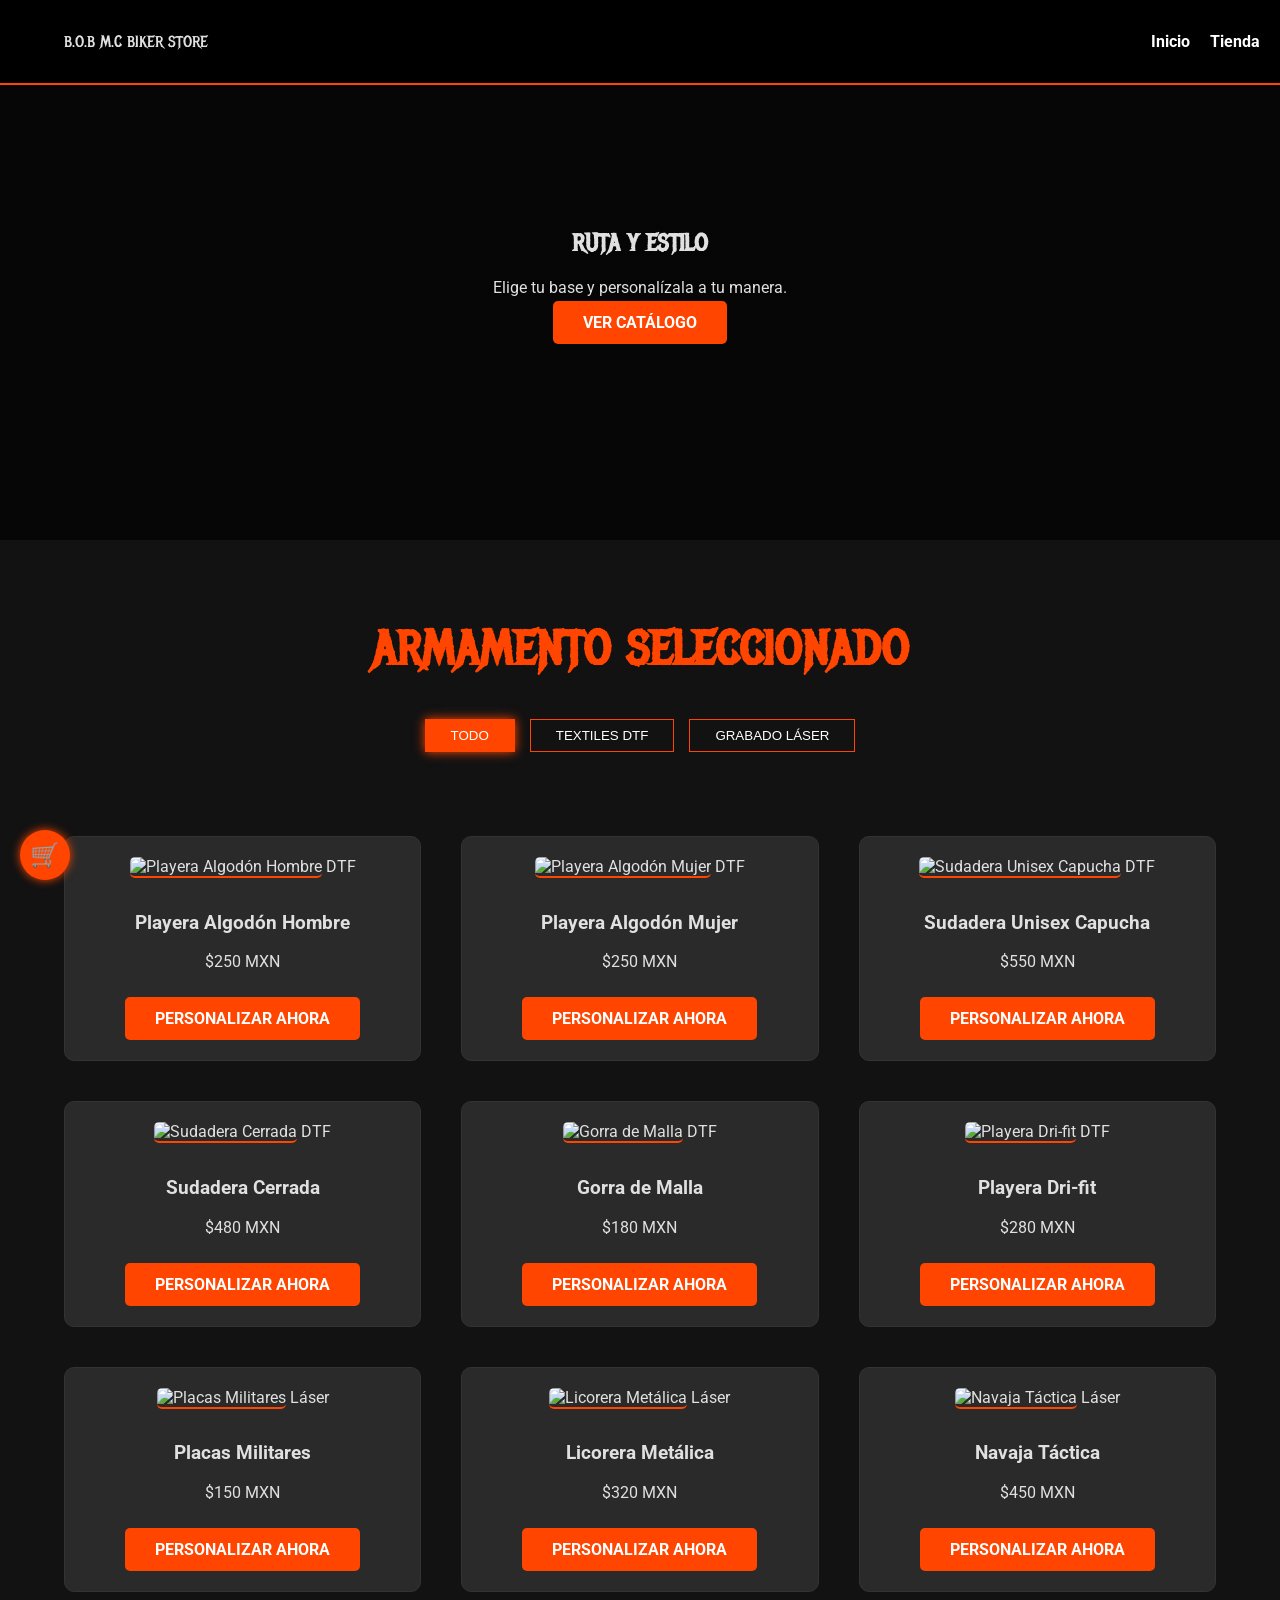
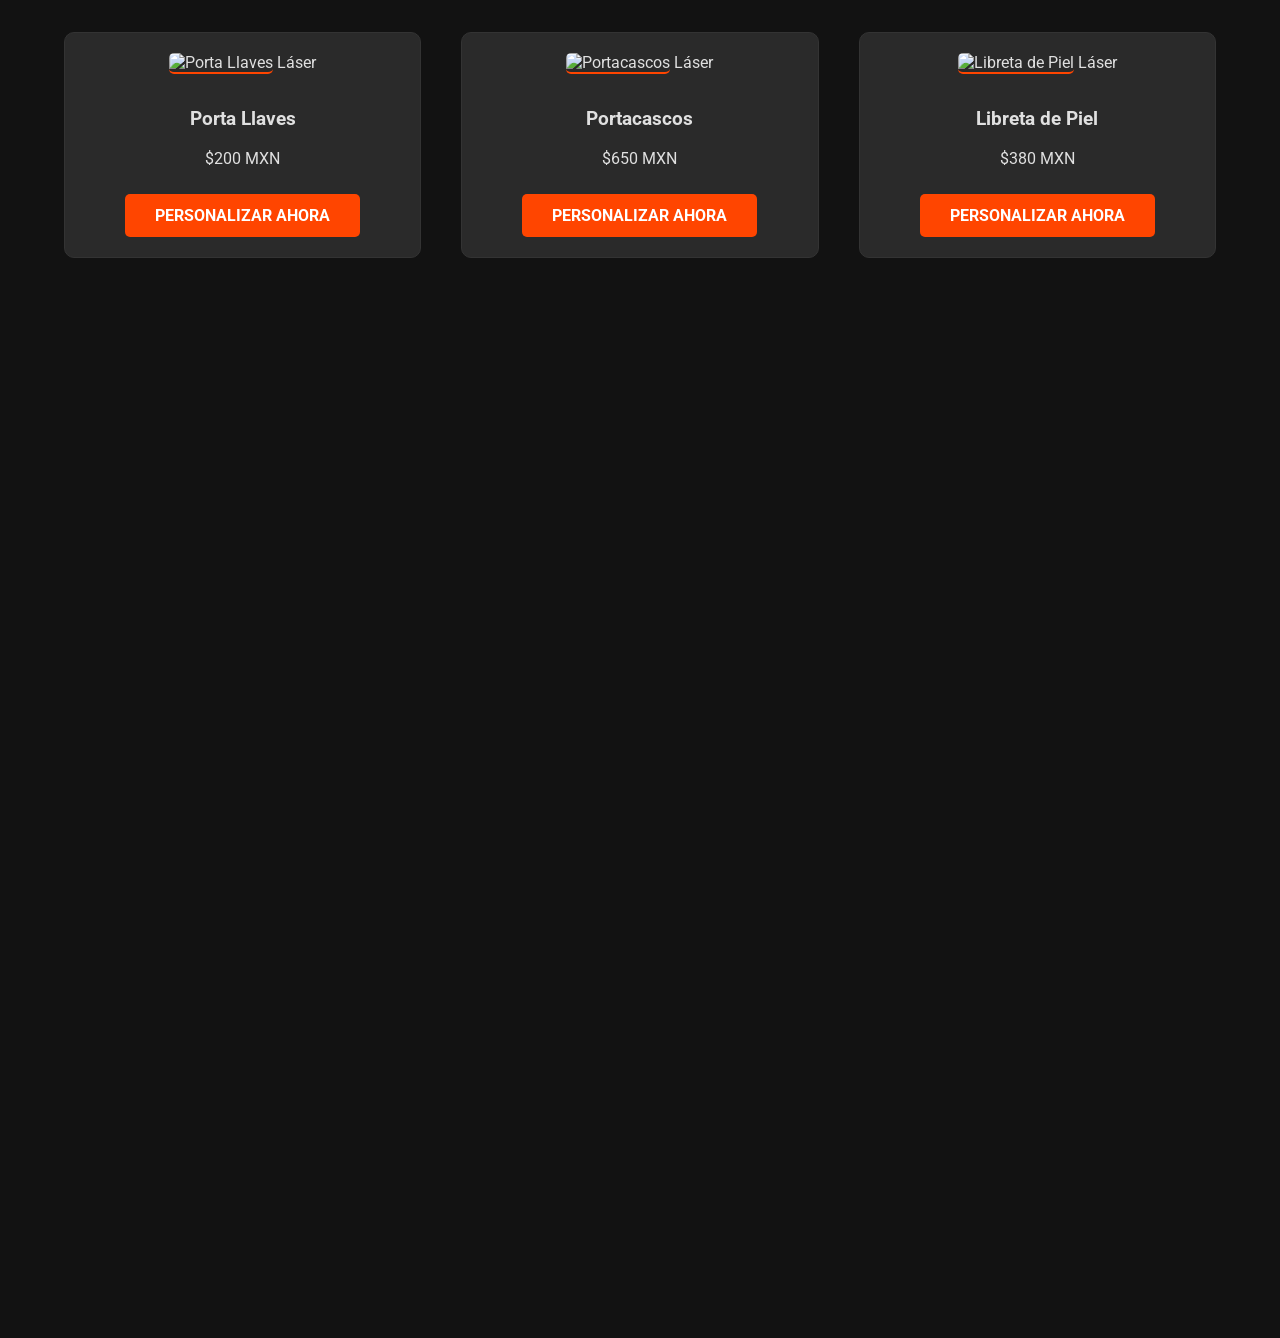
==== index.html @ 485c6c2b "Add files via upload" ====
<!DOCTYPE html>
<html lang="es">
<head>
    <meta charset="UTF-8">
    <meta name="viewport" content="width=device-width, initial-scale=1.0">
    <title>B.O.B M.C Biker Store | Gear & Custom</title>
    <link rel="stylesheet" href="styleindex.css">
    <link href="https://fonts.googleapis.com/css2?family=Metal+Mania&family=Roboto:wght@400;700&display=swap" rel="stylesheet">
</head>
<body>
    <header>
        <nav>
            <div class="logo">B.O.B M.C<span> Biker STORE</span></div>
            <ul>
                <li><a href="#home">Inicio</a></li>
                <li><a href="#shop">Tienda</a></li>
                <li><a href="#contact">Contacto</a></li>
            </ul>
        </nav>
    </header>

    <section id="home" class="hero">
        <div class="hero-content">
            <h1>Ruta y Estilo</h1>
            <p>Elige tu base y personalízala a tu manera.</p>
            <a href="#shop" class="btn">Ver Catálogo</a>
        </div>
    </section>

    <section id="shop" class="products">
        <h2 class="section-title">Armamento Seleccionado</h2>

        <div class="filters">
            <button class="filter-btn active" onclick="filterProducts('all')">Todo</button>
            <button class="filter-btn" onclick="filterProducts('dtf')">Textiles DTF</button>
            <button class="filter-btn" onclick="filterProducts('laser')">Grabado Láser</button>
        </div>

        <div class="product-grid" id="product-container">
            </div>
    </section>

    <div id="cart-floating" class="cart-floating" style="display:none; position: fixed; bottom: 20px; right: 20px; width: 300px; background: var(--gray); border: 2px solid var(--primary); border-radius: 10px; padding: 15px; z-index: 3000; box-shadow: 0 10px 30px rgba(0,0,0,0.5);">
    <h3 style="font-family: 'Metal Mania'; color: var(--primary); margin-top: 0;">🛒 Tu Carrito</h3>
    <div id="cart-items" style="max-height: 200px; overflow-y: auto; font-size: 0.8rem; margin-bottom: 15px; color: white;"></div>
    <div style="border-top: 1px solid #444; padding-top: 10px; font-weight: bold; color: white;">
        Total: $<span id="cart-total">0</span> MXN
    </div>
    <button class="btn" onclick="checkoutWhatsApp()" style="width: 100%; margin-top: 10px; font-size: 0.8rem; cursor: pointer;">Enviar Pedido Completo</button>
    <button onclick="toggleCart()" style="background: none; border: none; color: white; cursor: pointer; display: block; width: 100%; margin-top: 5px; font-size: 0.7rem;">Cerrar Vista</button>
</div>

<div onclick="toggleCart()" style="position: fixed; bottom: 20px; left: 20px; background: var(--primary); width: 50px; height: 50px; border-radius: 50%; display: flex; align-items: center; justify-content: center; cursor: pointer; z-index: 2000; box-shadow: 0 0 10px var(--primary); font-size: 1.5rem;">
    🛒
</div>

<div id="alert-modal" class="modal-overlay">
    <div class="modal-content">
        <h2 id="modal-title">📦 AVISO</h2>
        <p id="modal-message">Tu carrito está vacío.</p>
        <button class="btn" onclick="closeAlertModal()" style="width: 100%;">ENTENDIDO</button>
    </div>
</div>


<div id="checkout-modal" class="modal-overlay">
    <div class="modal-content" style="max-width: 450px; text-align: left;">
        <h2 style="text-align: center;">🏁 FINALIZAR PEDIDO</h2>

        <div style="margin-bottom: 15px;">
            <label style="color: var(--primary); display: block; margin-bottom: 5px; font-weight: bold;">Nombre Completo:</label>
            <input type="text" id="client-name" placeholder="Tu nombre" style="width: 100%; padding: 10px; background: #121212; border: 1px solid #444; color: white; border-radius: 5px;">
        </div>

        <div style="margin-bottom: 15px;">
            <label style="color: var(--primary); display: block; margin-bottom: 5px; font-weight: bold;">Punto de Entrega:</label>
            <select id="delivery-point" style="width: 100%; padding: 10px; background: #121212; border: 1px solid #444; color: white; border-radius: 5px;">
                <option value="Sur">📍 Zona Sur</option>
                <option value="Norte">📍 Zona Norte</option>
                <option value="Oriente">📍 Zona Oriente</option>
            </select>
        </div>

        <div style="margin-bottom: 20px;">
            <label style="color: var(--primary); display: block; margin-bottom: 5px; font-weight: bold;">Método de Pago:</label>
            <select id="payment-method" style="width: 100%; padding: 10px; background: #121212; border: 1px solid #444; color: white; border-radius: 5px;">
                <option value="Efectivo">💵 Efectivo (Contra entrega)</option>
                <option value="Transferencia">📱 Transferencia Bancaria</option>
                <option value="Tarjeta">💳 Tarjeta (Link de pago)</option>
            </select>
        </div>

        <button class="btn" onclick="confirmOrder()" style="width: 100%; margin-bottom: 10px;">CONFIRMAR Y ENVIAR</button>
        <button onclick="closeCheckoutModal()" style="background: none; border: none; color: #888; width: 100%; cursor: pointer; font-size: 0.8rem;">CANCELAR</button>
    </div>
</div>
    <script src="scriptindex.js"></script>
</body>
</html>
---- styleindex.css ----
:root {
    --primary: #ff4500;
    --dark: #121212;
    --gray: #2a2a2a;
    --light: #e0e0e0;
}

body {
    margin: 0;
    font-family: 'Roboto', sans-serif;
    background-color: var(--dark);
    color: var(--light);
}

h1, h2, .logo {
    font-family: 'Metal Mania', cursive;
    text-transform: uppercase;
}

header {
    background: rgba(0,0,0,0.9);
    padding: 1rem 5%;
    position: fixed;
    width: 100%;
    z-index: 1000;
    border-bottom: 2px solid var(--primary);
}

nav {
    display: flex;
    justify-content: space-between;
    align-items: center;
}

nav ul { display: flex; list-style: none; padding: 0; }
nav ul li a {
    color: white;
    text-decoration: none;
    margin-left: 20px;
    font-weight: bold;
    transition: 0.3s;
}

nav ul li a:hover { color: var(--primary); }

.hero {
    height: 60vh;
    background: linear-gradient(rgba(0,0,0,0.7), rgba(0,0,0,0.7)),
                url('https://images.unsplash.com/photo-1558981806-ec527fa84c39?auto=format&fit=crop&w=1350&q=80');
    background-size: cover;
    background-position: center;
    display: flex;
    align-items: center;
    justify-content: center;
    text-align: center;
}

.btn {
    background: var(--primary);
    color: white;
    padding: 12px 30px;
    text-decoration: none;
    border-radius: 5px;
    font-weight: bold;
    text-transform: uppercase;
    transition: 0.3s;
    border: none;
    cursor: pointer;
}

.btn:hover {
    background: #ff6600;
    box-shadow: 0 0 15px var(--primary);
    transform: translateY(-2px);
}

.product-grid {
    display: grid;
    grid-template-columns: repeat(auto-fit, minmax(280px, 1fr));
    gap: 2.5rem;
    padding: 5%;
}

.card {
    background: var(--gray);
    padding: 20px;
    border-radius: 10px;
    text-align: center;
    border: 1px solid #333;
    transition: 0.3s;
}

.card:hover { border-color: var(--primary); }

.card img {
    width: 100%;
    height: 250px;
    object-fit: cover;
    border-radius: 5px;
    margin-bottom: 15px;
    border-bottom: 2px solid var(--primary);
}

.section-title {
    text-align: center;
    font-size: 3rem;
    color: var(--primary);
    margin-top: 80px;
}

.filters {
    display: flex;
    justify-content: center;
    gap: 15px;
    margin-bottom: 20px;
}

.filter-btn {
    background: transparent;
    border: 1px solid var(--primary);
    color: white;
    padding: 8px 25px;
    cursor: pointer;
    text-transform: uppercase;
    transition: 0.3s;
}

.filter-btn.active, .filter-btn:hover {
    background: var(--primary);
    box-shadow: 0 0 10px var(--primary);
}

.modal-overlay {
    display: none;
    position: fixed;
    top: 0; left: 0; width: 100%; height: 100%;
    background: rgba(0, 0, 0, 0.85);
    z-index: 5000;
    align-items: center;
    justify-content: center;
}
.modal-content {
    background: var(--gray);
    border: 2px solid var(--primary);
    padding: 30px;
    border-radius: 15px;
    text-align: center;
    max-width: 400px;
    width: 90%;
    box-shadow: 0 0 20px var(--primary);
}
.modal-content h2 { font-family: 'Metal Mania'; color: var(--primary); margin-bottom: 15px; }
.modal-content p { color: white; margin-bottom: 25px; font-weight: bold; }

/* Ajuste para que el modal de checkout use todo el ancho en móviles */
#checkout-modal .modal-content {
    max-width: 450px;
    width: 90%;
    text-align: left; /* Para que los labels se lean bien */
}

#checkout-modal input, #checkout-modal select {
    margin-top: 5px;
    box-sizing: border-box; /* Evita que los inputs se salgan del cuadro */
}
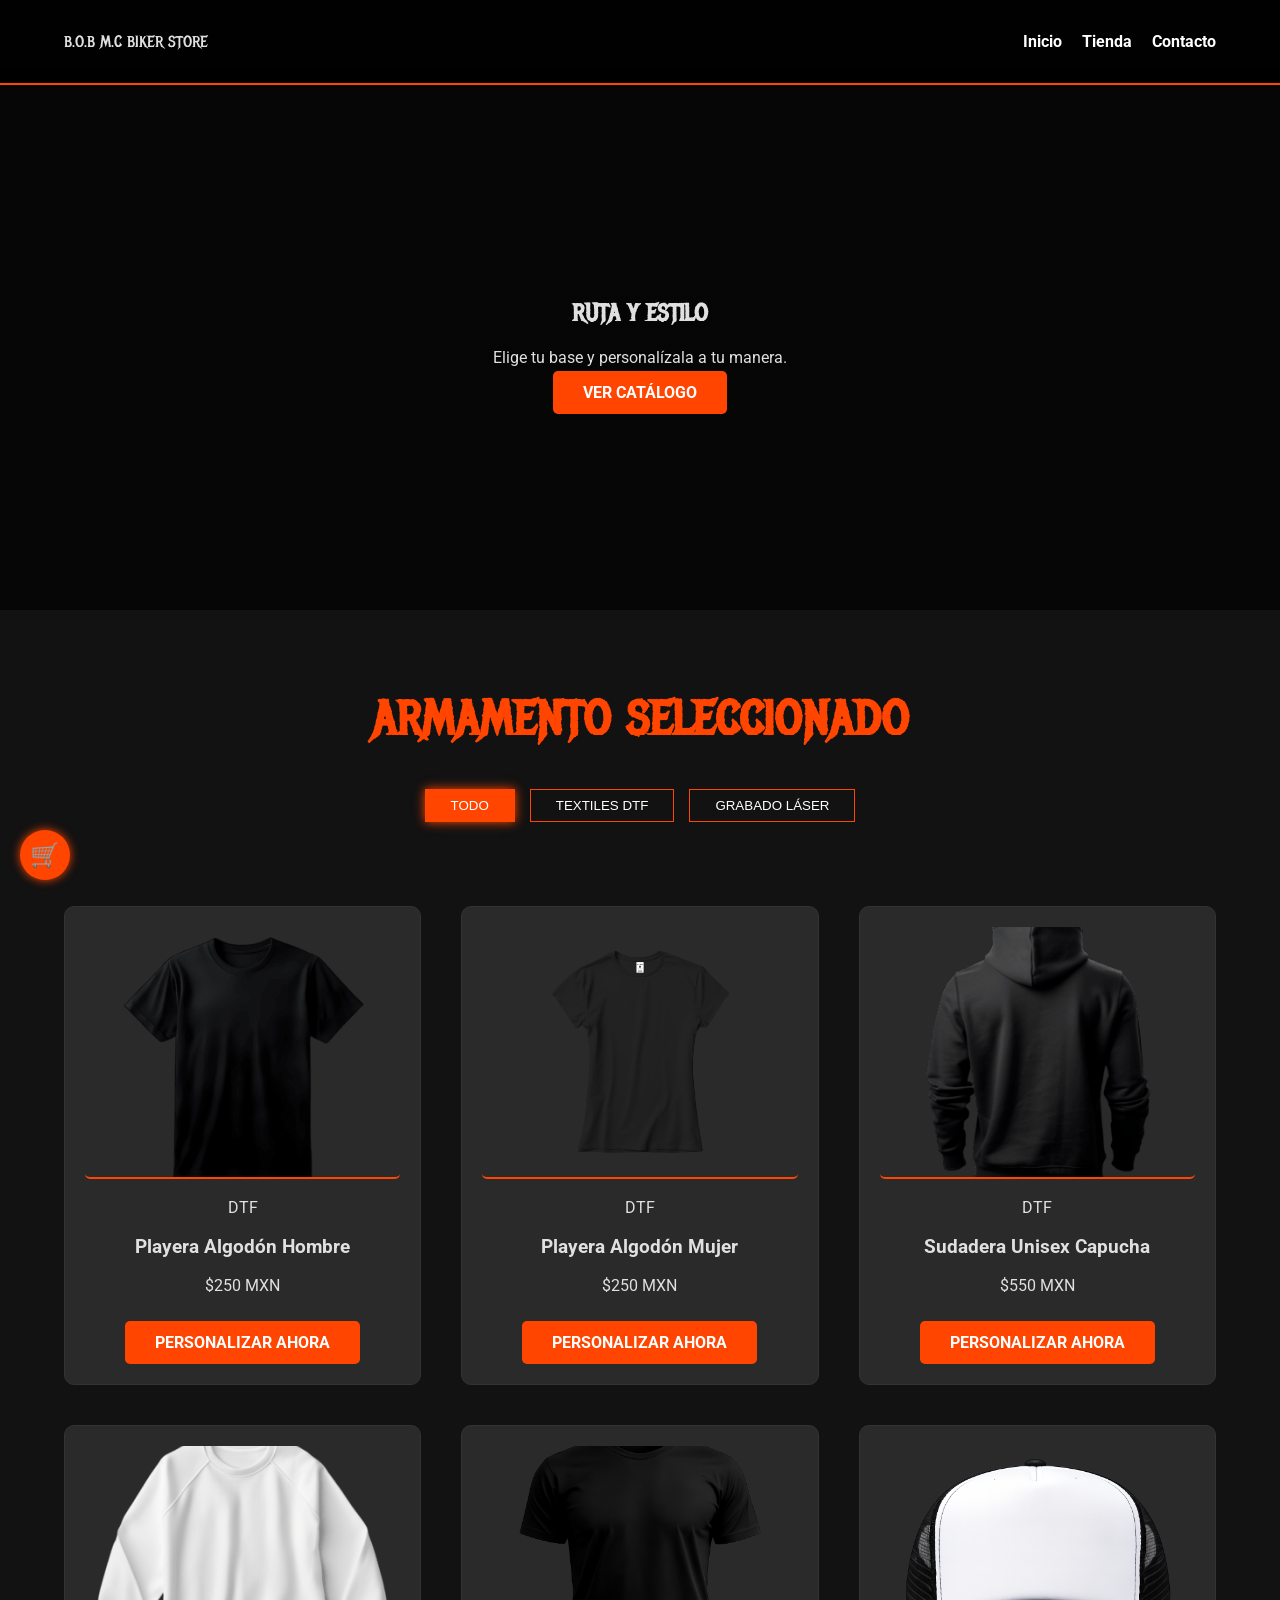
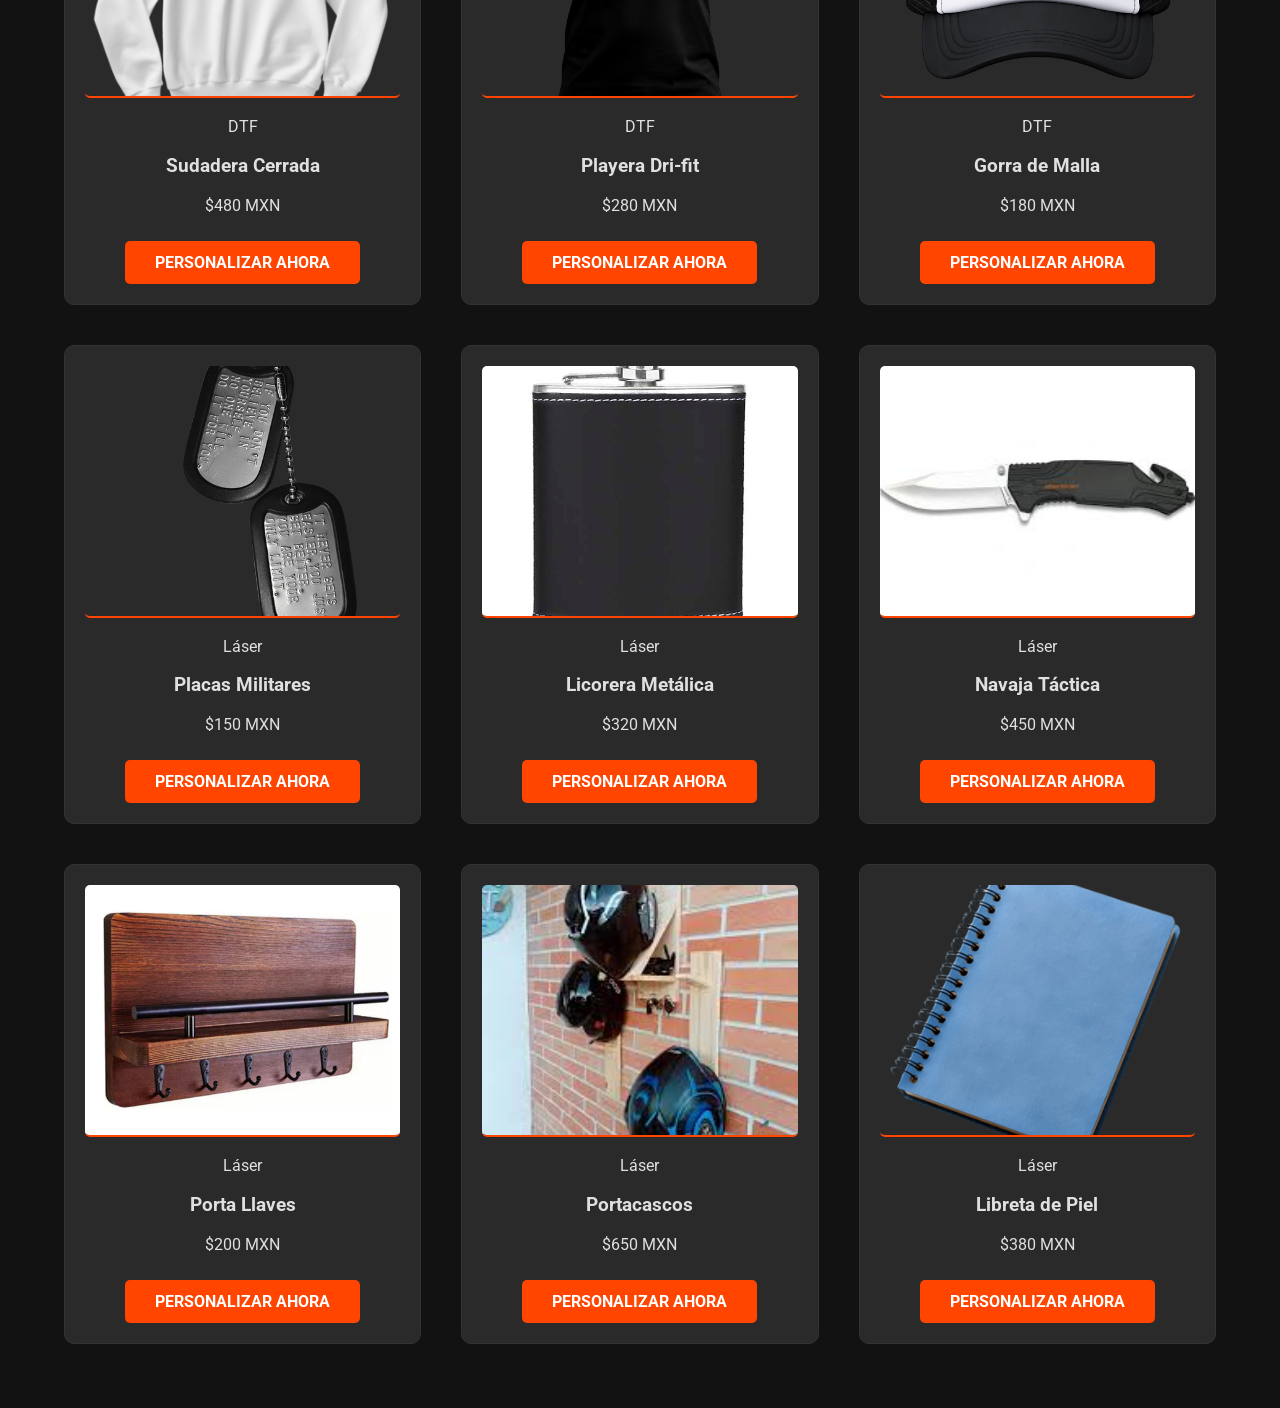
==== commit 266d04a5: "Update index.html" ====
--- a/index.html
+++ b/index.html
@@ -14,7 +14,7 @@
             <ul>
                 <li><a href="#home">Inicio</a></li>
                 <li><a href="#shop">Tienda</a></li>
-                <li><a href="#contact">Contacto</a></li>
+                <li><a href="contacto.html">Contacto</a></li>
             </ul>
         </nav>
     </header>
--- a/styleindex.css
+++ b/styleindex.css
@@ -10,6 +10,7 @@
     font-family: 'Roboto', sans-serif;
     background-color: var(--dark);
     color: var(--light);
+    padding-top: 70px; /* Ajusta este valor según la altura de tu header */
 }
 
 h1, h2, .logo {
@@ -21,7 +22,12 @@
     background: rgba(0,0,0,0.9);
     padding: 1rem 5%;
     position: fixed;
-    width: 100%;
+    /* Cambios aquí: */
+    top: 0;
+    left: 0;
+    right: 0;
+    width: auto; /* Evita que el padding sume al ancho total */
+    box-sizing: border-box; /* Asegura que padding y border no "estiren" el header */
     z-index: 1000;
     border-bottom: 2px solid var(--primary);
 }
@@ -163,3 +169,183 @@
     margin-top: 5px;
     box-sizing: border-box; /* Evita que los inputs se salgan del cuadro */
 }
+
+@media (max-width: 768px) {
+    nav {
+        flex-direction: column; /* Apila logo y menú */
+        gap: 10px;
+    }
+
+    nav ul {
+        justify-content: center;
+        width: 100%;
+    }
+
+    nav ul li a {
+        margin: 0 10px; /* Reduce el espacio entre enlaces */
+        font-size: 0.9rem;
+    }
+
+    .logo {
+        font-size: 1.2rem; /* Reduce un poco el logo para que quepa */
+    }
+}
+
+/* --- ESTRUCTURA BASE --- */
+.custom-container {
+    display: flex;
+    flex-wrap: wrap; /* Permite que los elementos bajen si no caben */
+    gap: 20px;
+    padding: 20px;
+    max-width: 1200px;
+    margin: 0 auto;
+    justify-content: center;
+}
+
+.preview-box {
+    flex: 1;
+    min-width: 300px; /* Ancho mínimo para que no se vea minúsculo */
+    max-width: 500px;
+    background: var(--gray);
+    padding: 20px;
+    border-radius: 10px;
+    text-align: center;
+    position: sticky; /* En compu se queda fijo al bajar */
+    top: 90px;
+    height: fit-content;
+}
+
+.form-box {
+    flex: 1;
+    min-width: 300px;
+    max-width: 500px;
+    background: var(--gray);
+    padding: 20px;
+    border-radius: 10px;
+}
+
+/* --- CONTENEDOR DE IMAGEN (CANVAS) --- */
+.image-container {
+    position: relative;
+    width: 100%;
+    aspect-ratio: 1 / 1; /* Mantiene un cuadrado perfecto */
+    background: #fff; /* Opcional: fondo blanco para ver mejor la prenda */
+    border-radius: 8px;
+    overflow: hidden;
+    margin-bottom: 15px;
+    display: flex;
+    align-items: center;
+    justify-content: center;
+}
+
+#product-img {
+    max-width: 100%;
+    max-height: 100%;
+    object-fit: contain;
+}
+
+/* --- MEDIA QUERIES (AJUSTES PARA MÓVIL) --- */
+@media (max-width: 768px) {
+    /* Evitamos que el cuerpo se desborde */
+    body {
+        padding-top: 60px;
+        overflow-x: hidden;
+    }
+
+    /* Contenedor principal: Ajuste de altura para que quepa todo */
+    .custom-container {
+        flex-direction: column;
+        padding: 10px;
+        gap: 10px;
+        height: auto;
+    }
+
+    /* VISTA PREVIA: La hacemos más pequeña para que no robe toda la pantalla */
+    .preview-box {
+        position: relative; /* Cambia a sticky si quieres que te siga: sticky; top: 70px; */
+        width: 100%;
+        max-width: 100%;
+        padding: 10px;
+        z-index: 10;
+        background: var(--dark); /* Fondo oscuro para integrarse */
+    }
+
+    .preview-box h2 {
+        font-size: 1.2rem;
+        margin: 5px 0;
+    }
+
+    /* REDUCIMOS EL TAMAÑO DEL CANVAS EN MÓVIL */
+    .image-container {
+        width: 250px; /* Tamaño controlado */
+        height: 250px;
+        margin: 0 auto 10px auto;
+        border: 1px solid var(--primary);
+    }
+
+    /* FORMULARIO: Aseguramos que sea fácil de scrollear */
+    .form-box {
+        width: 100%;
+        max-width: 100%;
+        padding: 15px;
+        background: var(--gray);
+        border-radius: 15px 15px 0 0; /* Efecto de tarjeta moderna */
+        box-shadow: 0 -5px 15px rgba(0,0,0,0.5);
+    }
+
+    /* Ajuste de controles de edición para que no se amontonen */
+    .control-group {
+        display: grid;
+        grid-template-columns: 1fr 1fr;
+        gap: 10px;
+        align-items: end;
+    }
+
+    .control-group div {
+        margin-bottom: 0;
+    }
+
+    /* Botón más grande para pulgares */
+    .btn {
+        padding: 15px;
+        font-size: 1rem;
+    }
+}
+
+/* El contenedor permite scroll normal del dedo */
+.image-container {
+    touch-action: pan-y;
+}
+
+/* Solo el logo bloquea el scroll para permitir el arrastre */
+.logo-layer {
+    touch-action: none;
+    cursor: move;
+}
+
+/* --- ESTILOS EXTRA PARA COMPONENTES --- */
+.input-group {
+    margin-bottom: 20px;
+}
+
+.input-group label {
+    display: block;
+    margin-bottom: 8px;
+    font-weight: bold;
+    color: var(--primary);
+}
+
+.input-group select, .input-group textarea {
+    width: 100%;
+    padding: 10px;
+    background: #1a1a1a;
+    border: 1px solid #444;
+    color: white;
+    border-radius: 5px;
+}
+
+.logo-layer {
+    user-select: none;
+    -webkit-user-drag: none;
+    touch-action: none; /* Bloquea el scroll del navegador solo sobre el logo */
+}
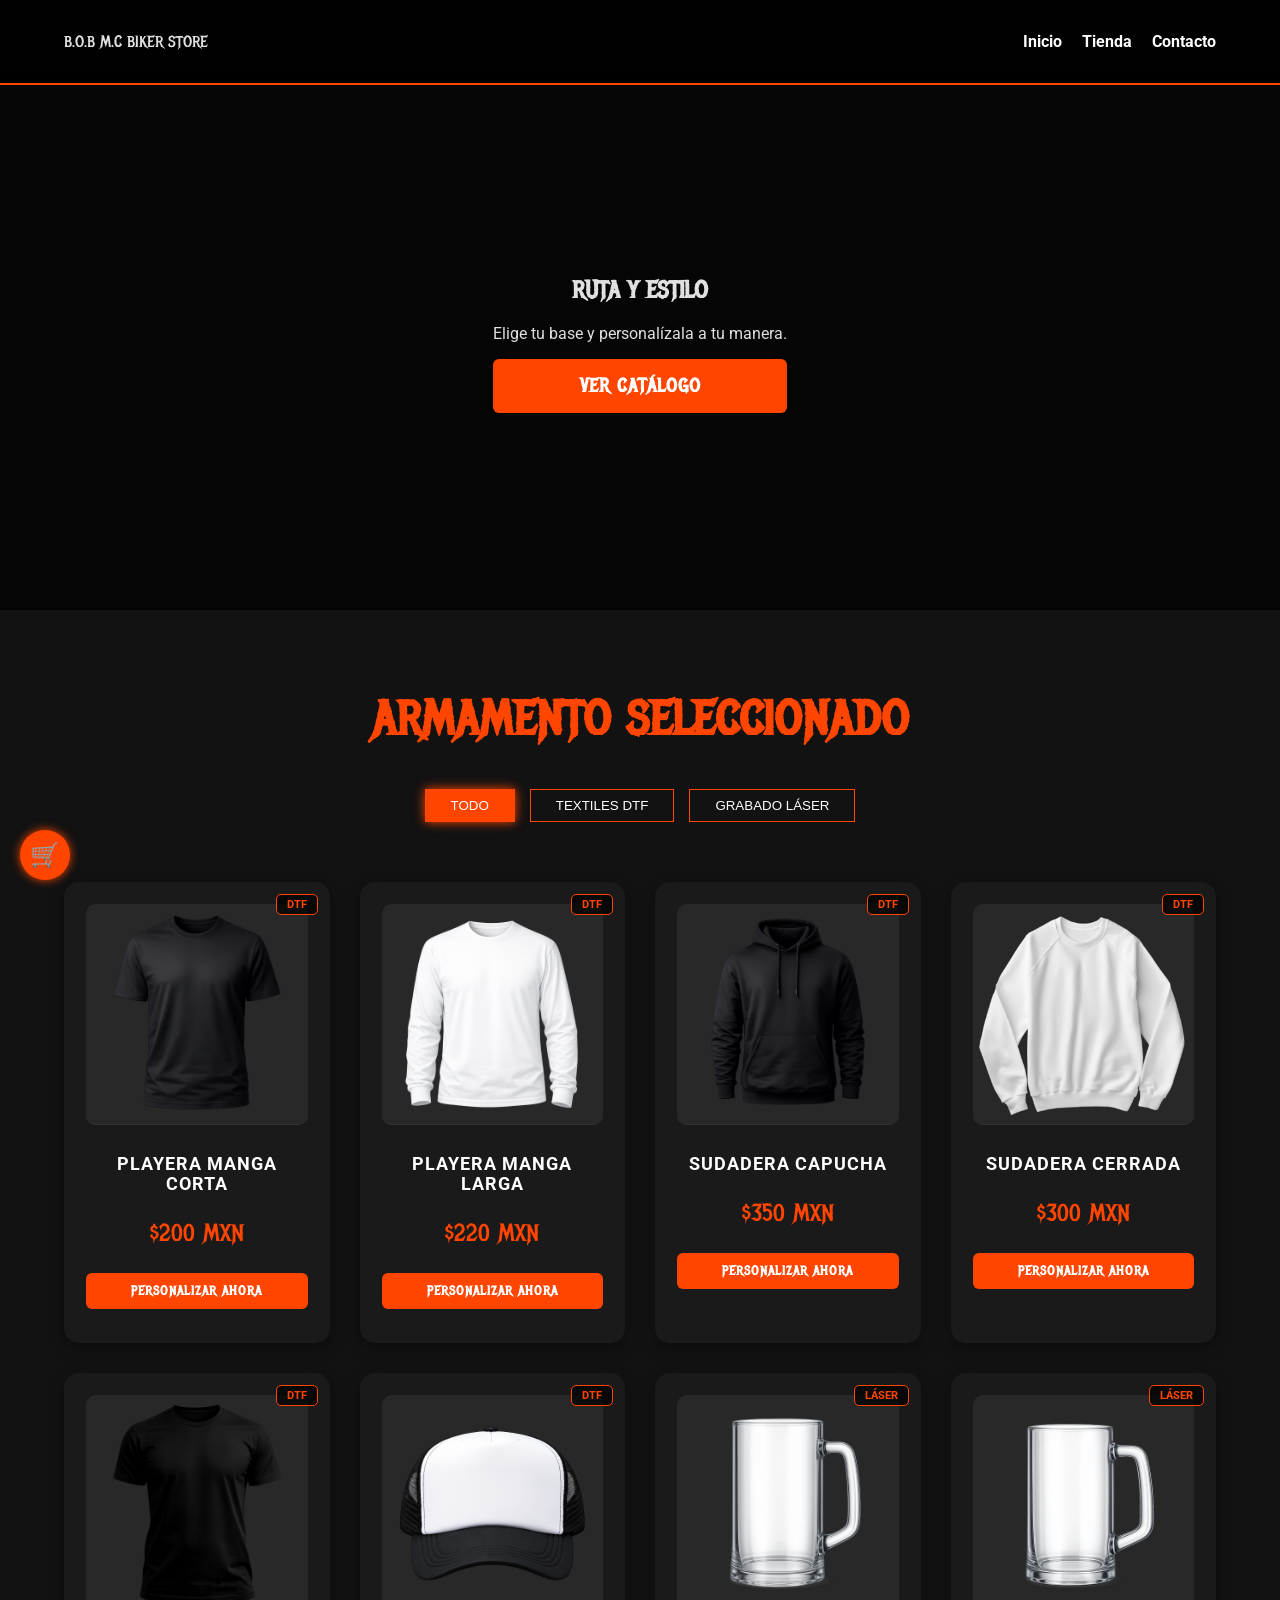
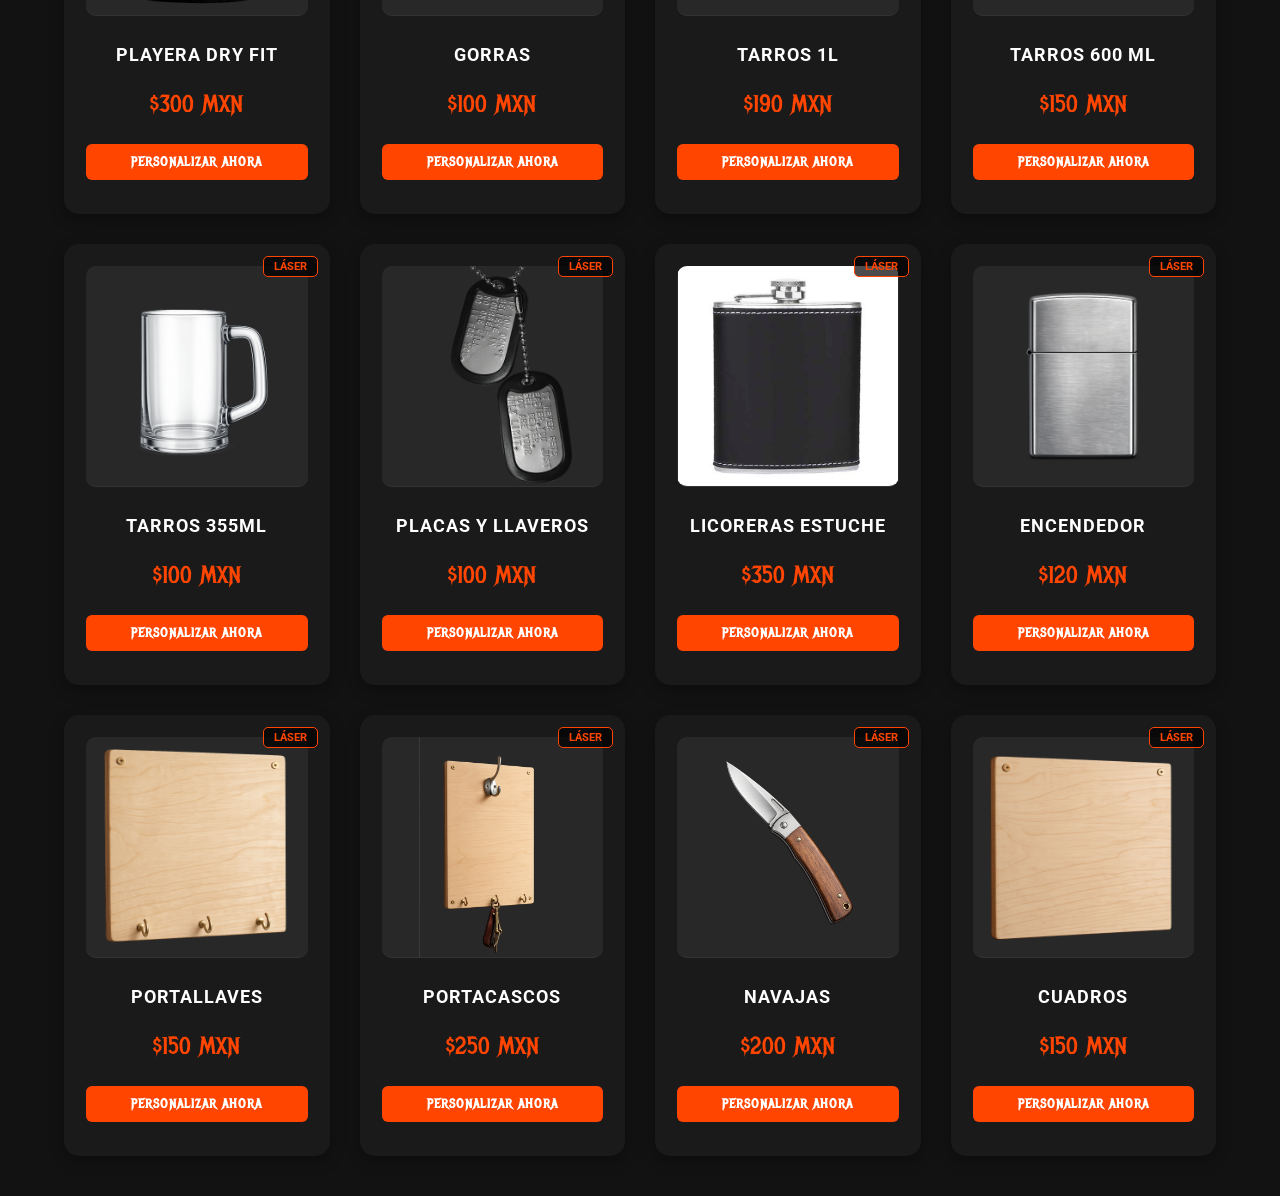
==== commit 02d2e256: "Update index.html" ====
--- a/index.html
+++ b/index.html
@@ -14,7 +14,7 @@
             <ul>
                 <li><a href="#home">Inicio</a></li>
                 <li><a href="#shop">Tienda</a></li>
-                <li><a href="contacto.html">Contacto</a></li>
+                <li><a href="Contacto.html">Contacto</a></li>
             </ul>
         </nav>
     </header>
--- a/styleindex.css
+++ b/styleindex.css
@@ -145,6 +145,9 @@
     align-items: center;
     justify-content: center;
 }
+#alert-modal {
+    z-index: 6000 !important; /* Un nivel más arriba que el checkout */
+}
 .modal-content {
     background: var(--gray);
     border: 2px solid var(--primary);
@@ -154,6 +157,8 @@
     max-width: 400px;
     width: 90%;
     box-shadow: 0 0 20px var(--primary);
+    position: relative;
+    z-index: 6001;
 }
 .modal-content h2 { font-family: 'Metal Mania'; color: var(--primary); margin-bottom: 15px; }
 .modal-content p { color: white; margin-bottom: 25px; font-weight: bold; }
@@ -349,3 +354,182 @@
     -webkit-user-drag: none;
     touch-action: none; /* Bloquea el scroll del navegador solo sobre el logo */
 }
+
+@keyframes fadeInCard {
+    from { opacity: 0; transform: translateY(20px); }
+    to { opacity: 1; transform: translateY(0); }
+}
+
+.card {
+    animation: fadeInCard 0.5s ease backwards;
+}
+
+/* --- DISEÑO DE TARJETAS DE ARMAMENTO --- */
+.product-grid {
+    display: grid;
+    grid-template-columns: repeat(auto-fit, minmax(250px, 1fr));
+    gap: 30px;
+    padding: 40px 5%;
+}
+
+.card {
+    background: #1a1a1a; /* Un gris más profundo */
+    padding: 20px;
+    border-radius: 15px;
+    text-align: center;
+    border: 2px solid transparent; /* Base para el hover */
+    transition: all 0.4s cubic-bezier(0.175, 0.885, 0.32, 1.275);
+    position: relative;
+    overflow: hidden;
+    box-shadow: 0 5px 15px rgba(0,0,0,0.3);
+}
+
+/* Efecto de brillo y borde al pasar el mouse */
+.card:hover {
+    border-color: var(--primary);
+    transform: translateY(-10px);
+    box-shadow: 0 0 25px rgba(255, 69, 0, 0.3);
+}
+
+.card img {
+    width: 100%;
+    height: 220px;
+    object-fit: contain; /* Para que la ropa no se corte */
+    background: #ffffff10; /* Fondo sutil para las imágenes con transparencia */
+    border-radius: 10px;
+    margin-bottom: 15px;
+    border-bottom: 1px solid #333;
+    transition: 0.3s;
+}
+
+.card:hover img {
+    background: #ffffff15;
+    transform: scale(1.05);
+}
+
+.card h3 {
+    font-family: 'Roboto', sans-serif;
+    font-weight: 700;
+    font-size: 1.1rem;
+    margin: 10px 0 5px;
+    color: white;
+    text-transform: uppercase;
+    letter-spacing: 1px;
+}
+
+.card .price {
+    font-family: 'Metal Mania', cursive;
+    color: var(--primary);
+    font-size: 1.5rem;
+    margin-bottom: 15px;
+}
+
+/* Etiqueta de Categoría (DTF / LÁSER) */
+.category-tag {
+    position: absolute;
+    top: 10px;
+    right: 10px;
+    background: rgba(0, 0, 0, 0.7);
+    border: 1px solid var(--primary);
+    color: var(--primary);
+    padding: 3px 10px;
+    font-size: 0.7rem;
+    font-weight: bold;
+    border-radius: 5px;
+    text-transform: uppercase;
+}
+
+/* Botón de la tarjeta */
+.card .btn {
+    width: 100%;
+    font-size: 0.8rem;
+    padding: 10px;
+}
+/* --- ESTILO GENERAL DE BOTONES (Clase .btn) --- */
+.btn {
+    display: block;
+    width: 100%;
+    padding: 15px;
+    margin-bottom: 12px;
+    border-radius: 6px;
+    font-family: 'Metal Mania', cursive;
+    text-transform: uppercase;
+    text-decoration: none;
+    text-align: center;
+    font-size: 1.2rem;
+    letter-spacing: 1px;
+    border: none;
+    cursor: pointer;
+    transition: all 0.3s ease;
+    box-sizing: border-box;
+}
+
+/* Botón Principal (Naranja/Fuego) - Usado para Añadir al Carrito y Confirmar */
+#add-to-cart-btn, .btn-primary, #checkout-modal .btn {
+    background: linear-gradient(45deg, #ff4500, #ff8c00);
+    color: white;
+    box-shadow: 0 4px 0 #b33000; /* Efecto de profundidad */
+    text-shadow: 1px 1px 2px rgba(0,0,0,0.5);
+}
+
+#add-to-cart-btn:hover, .btn-primary:hover {
+    transform: translateY(-2px);
+    box-shadow: 0 6px 15px rgba(255, 69, 0, 0.4), 0 2px 0 #b33000;
+}
+
+#add-to-cart-btn:active {
+    transform: translateY(2px);
+    box-shadow: 0 0 0 #b33000;
+}
+
+/* Botón Secundario (Gris Metálico / Guardar Diseño) */
+.btn-dark {
+    background: linear-gradient(180deg, #444, #222);
+    color: #eee !important;
+    border: 1px solid #555;
+    box-shadow: 0 4px 0 #111;
+}
+
+.btn-dark:hover {
+    background: linear-gradient(180deg, #555, #333);
+    border-color: var(--primary);
+    color: white !important;
+}
+
+/* Botón Seguir Personalizando (Luz Blanca) */
+.btn-secondary {
+    background: #ffffff;
+    color: #000000 !important;
+    font-weight: bold;
+    box-shadow: 0 4px 0 #cccccc;
+}
+
+.btn-secondary:hover {
+    background: #f0f0f0;
+    box-shadow: 0 6px 12px rgba(255, 255, 255, 0.2), 0 2px 0 #cccccc;
+}
+
+/* --- BOTÓN FLOTANTE DEL CARRITO (Círculo) --- */
+.cart-trigger {
+    position: fixed;
+    bottom: 25px;
+    left: 25px;
+    background: var(--primary);
+    width: 60px;
+    height: 60px;
+    border-radius: 50%;
+    display: flex;
+    align-items: center;
+    justify-content: center;
+    cursor: pointer;
+    z-index: 2000;
+    box-shadow: 0 0 20px rgba(255, 69, 0, 0.6);
+    font-size: 1.5rem;
+    transition: 0.3s;
+    border: 2px solid white;
+}
+
+.cart-trigger:hover {
+    transform: scale(1.1) rotate(-10deg);
+    background: #ff6a00;
+}
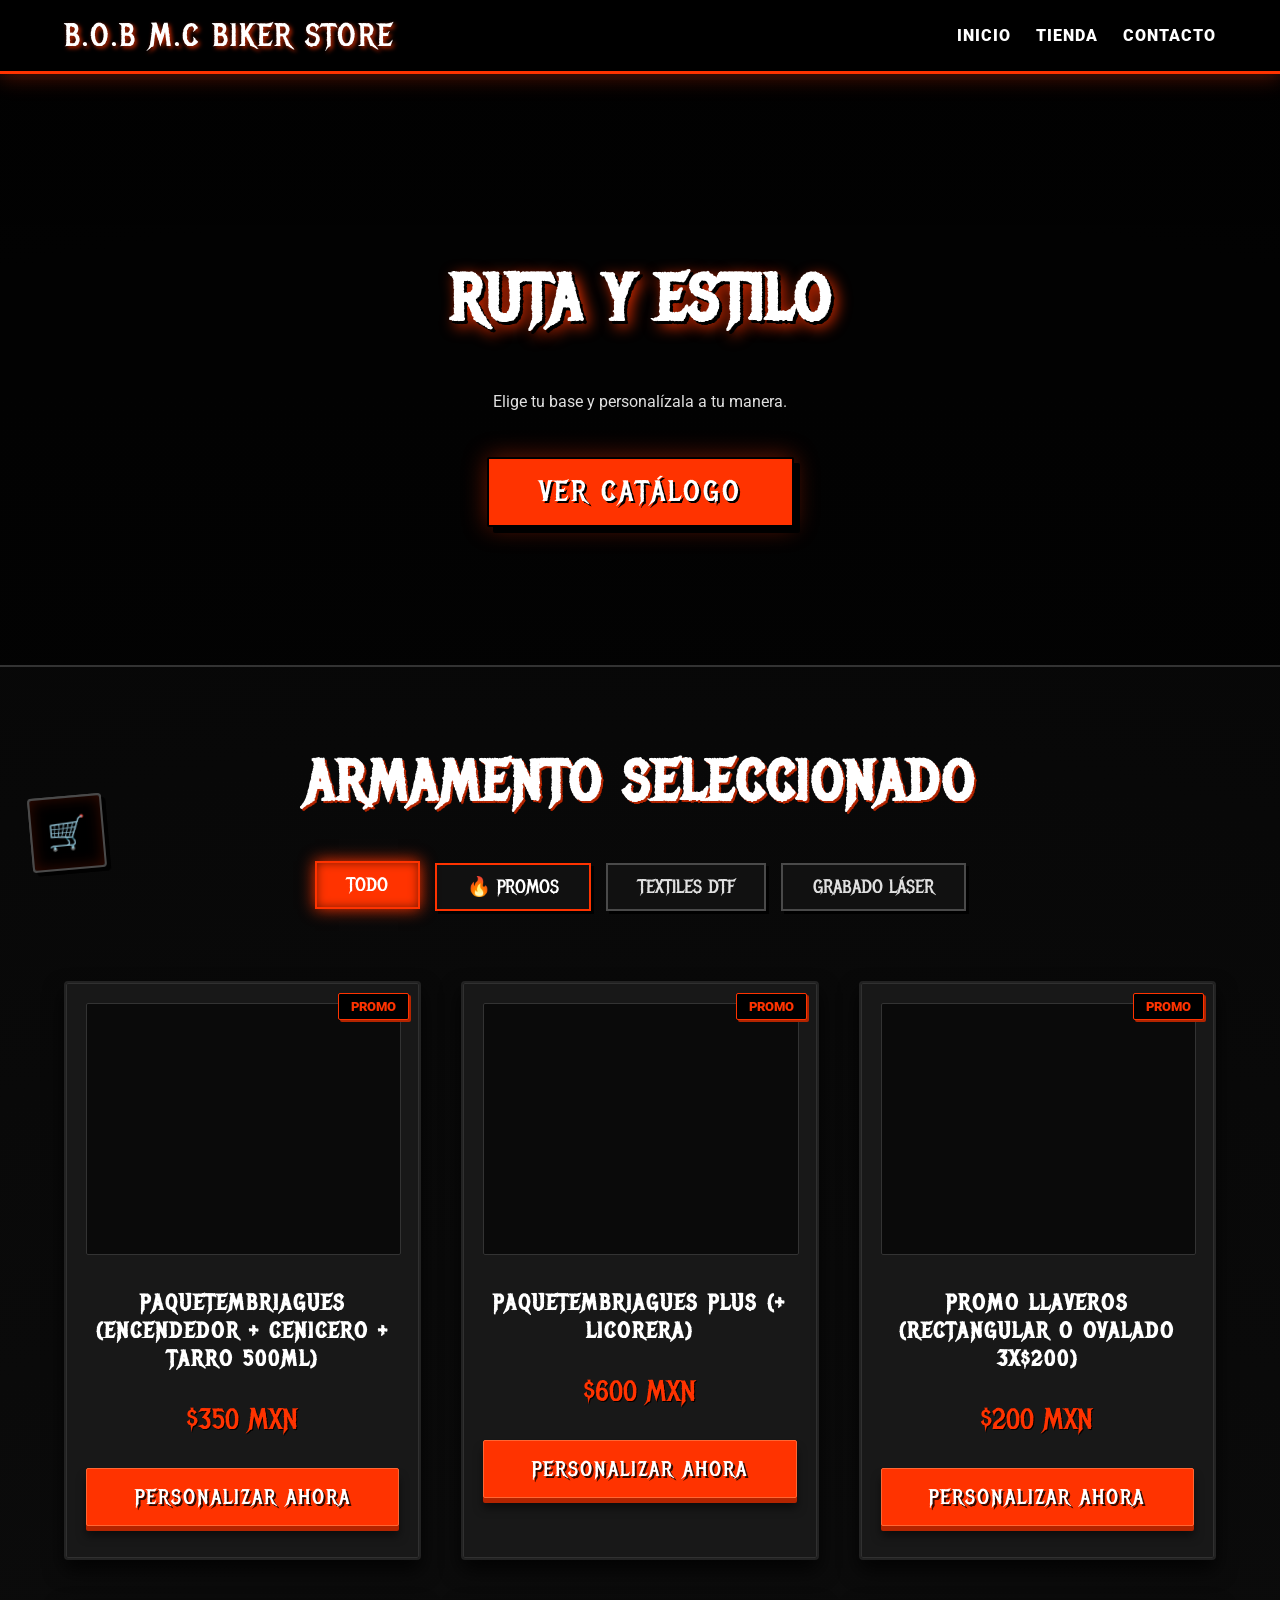
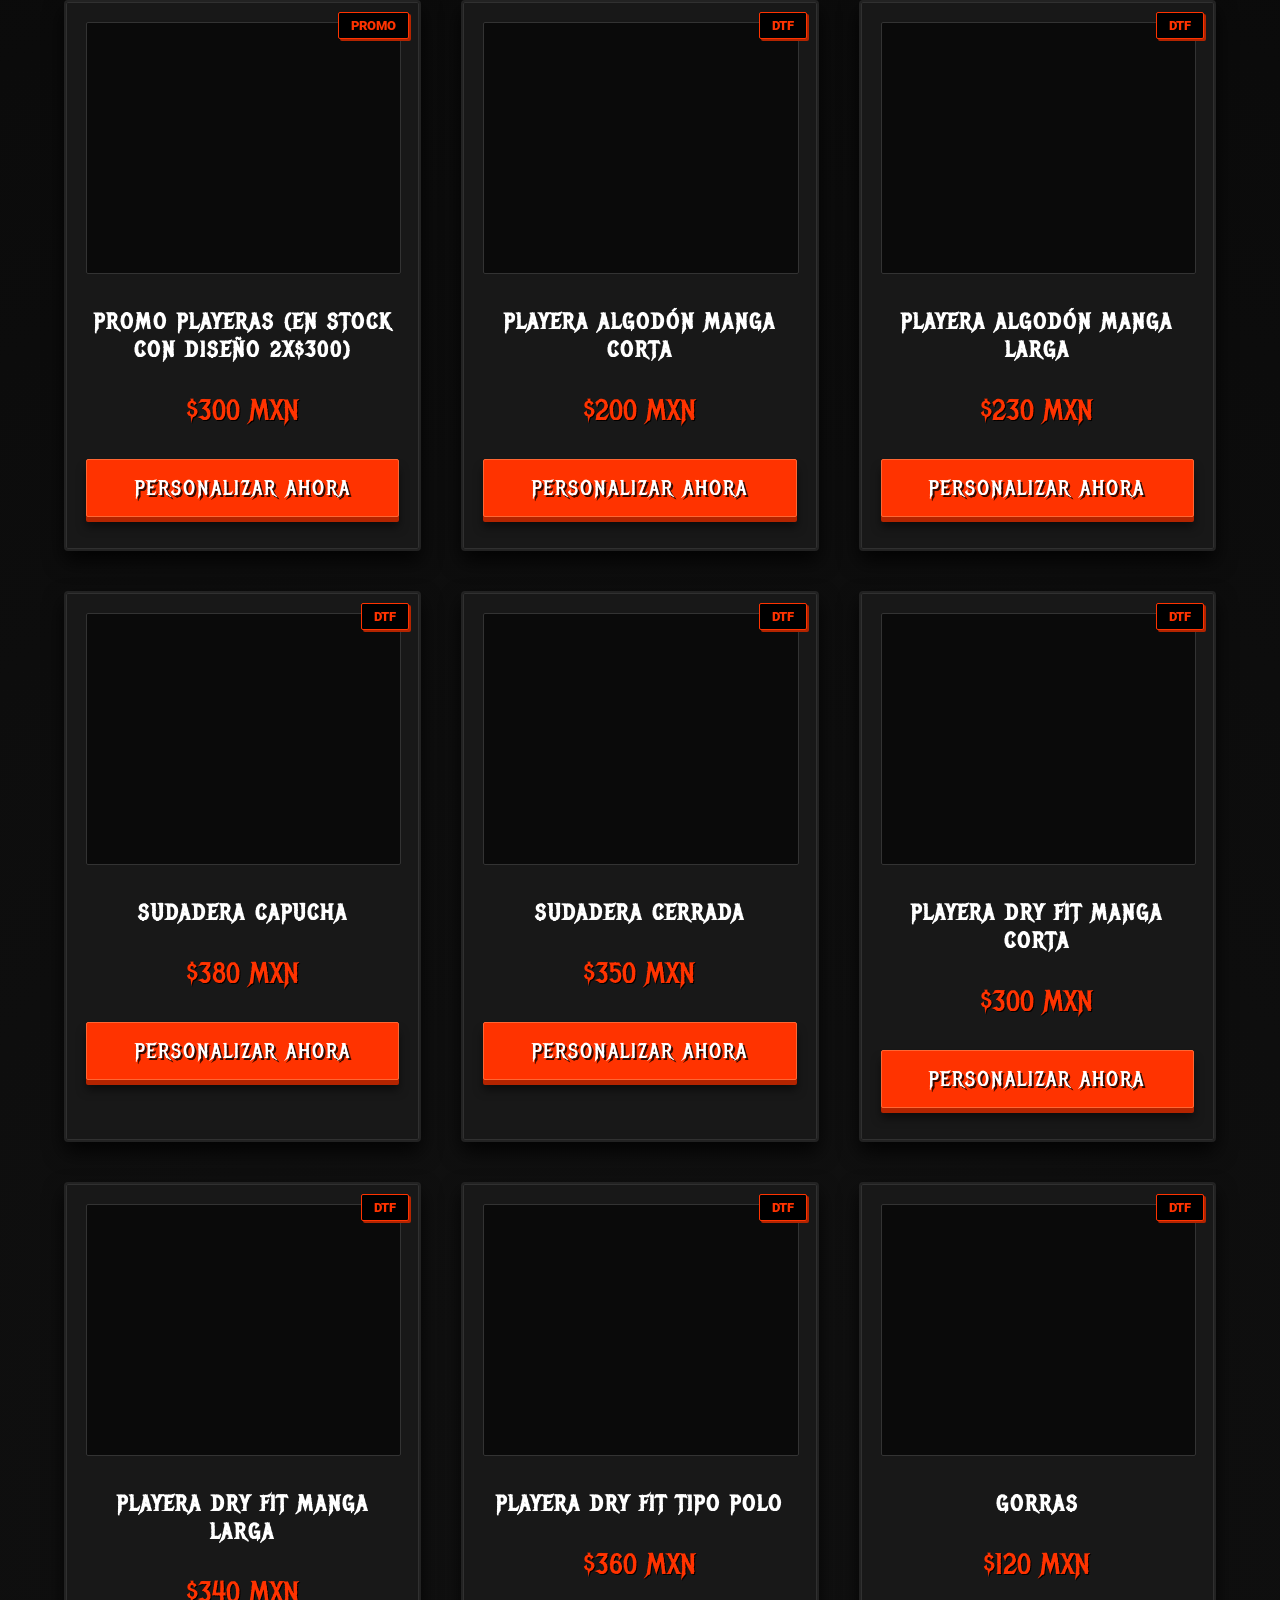
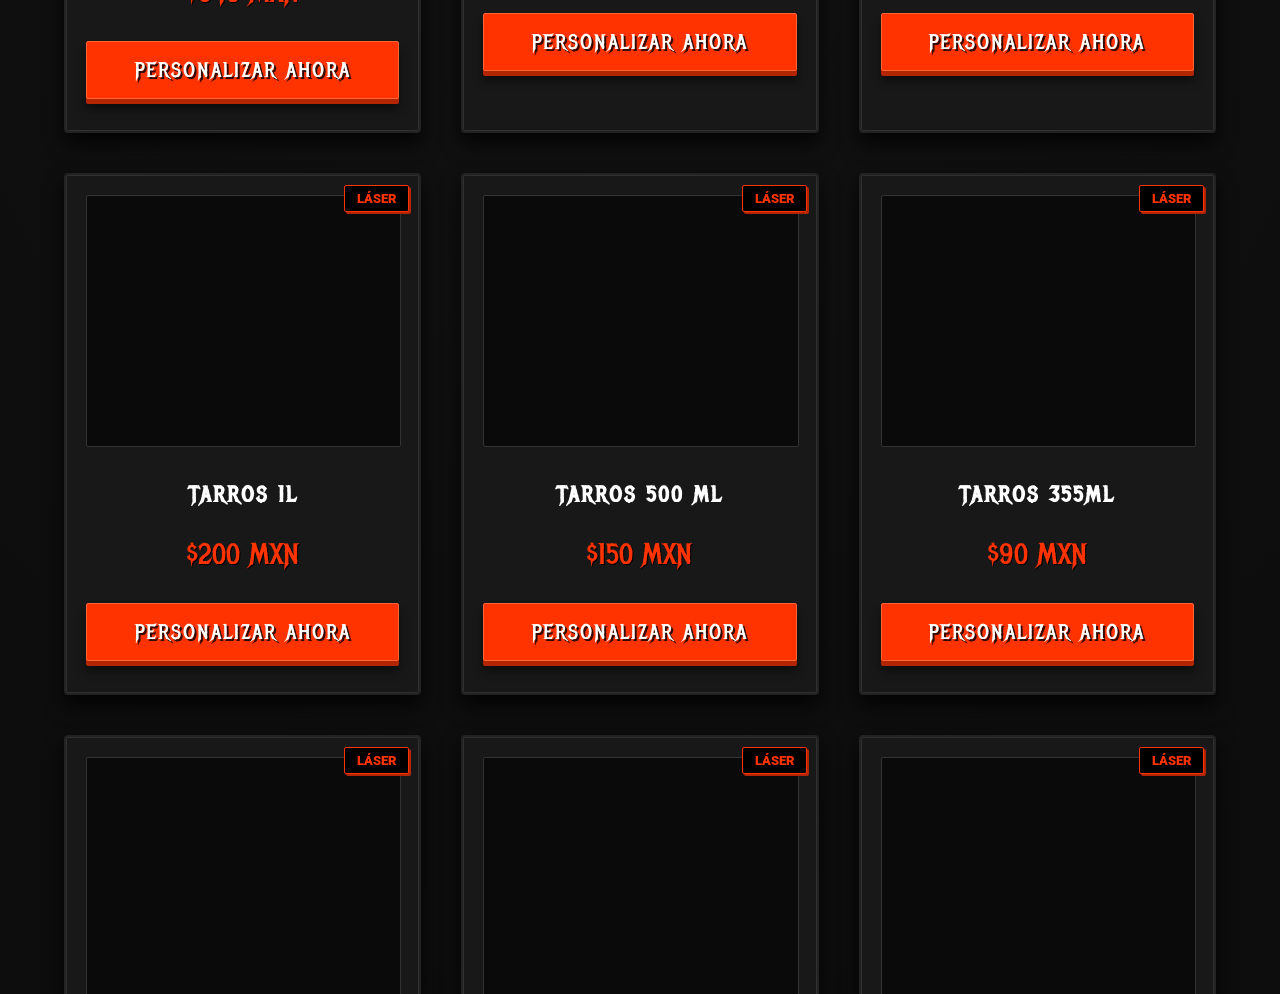
==== commit 023114e7: "Add files via upload" ====
--- a/index.html
+++ b/index.html
@@ -30,8 +30,10 @@
     <section id="shop" class="products">
         <h2 class="section-title">Armamento Seleccionado</h2>
 
-        <div class="filters">
+       <div class="filters">
             <button class="filter-btn active" onclick="filterProducts('all')">Todo</button>
+            <!-- Nuevo botón de Promociones añadido aquí -->
+            <button class="filter-btn" style="color: white; border-color: var(--primary);" onclick="filterProducts('promo')">🔥 Promos</button>
             <button class="filter-btn" onclick="filterProducts('dtf')">Textiles DTF</button>
             <button class="filter-btn" onclick="filterProducts('laser')">Grabado Láser</button>
         </div>
@@ -40,29 +42,38 @@
             </div>
     </section>
 
-    <div id="cart-floating" class="cart-floating" style="display:none; position: fixed; bottom: 20px; right: 20px; width: 300px; background: var(--gray); border: 2px solid var(--primary); border-radius: 10px; padding: 15px; z-index: 3000; box-shadow: 0 10px 30px rgba(0,0,0,0.5);">
-    <h3 style="font-family: 'Metal Mania'; color: var(--primary); margin-top: 0;">🛒 Tu Carrito</h3>
-    <div id="cart-items" style="max-height: 200px; overflow-y: auto; font-size: 0.8rem; margin-bottom: 15px; color: white;"></div>
-    <div style="border-top: 1px solid #444; padding-top: 10px; font-weight: bold; color: white;">
-        Total: $<span id="cart-total">0</span> MXN
-    </div>
-    <button class="btn" onclick="checkoutWhatsApp()" style="width: 100%; margin-top: 10px; font-size: 0.8rem; cursor: pointer;">Enviar Pedido Completo</button>
-    <button onclick="toggleCart()" style="background: none; border: none; color: white; cursor: pointer; display: block; width: 100%; margin-top: 5px; font-size: 0.7rem;">Cerrar Vista</button>
-</div>
-
-<div onclick="toggleCart()" style="position: fixed; bottom: 20px; left: 20px; background: var(--primary); width: 50px; height: 50px; border-radius: 50%; display: flex; align-items: center; justify-content: center; cursor: pointer; z-index: 2000; box-shadow: 0 0 10px var(--primary); font-size: 1.5rem;">
+    <!-- BOTÓN GATILLO DEL CARRITO (Se queda flotando a la izquierda) -->
+<div class="cart-trigger-btn" onclick="toggleCart()">
     🛒
 </div>
 
+<!-- PANEL DEL CARRITO FLOTANTE (Se abre a la derecha) -->
+<div id="cart-floating" class="cart-floating-panel">
+    <h3>🛒 TU ARSENAL</h3>
+    <div id="cart-items" class="cart-items-container">
+        <!-- Aquí se inyectan los productos con JS -->
+    </div>
+
+    <div class="cart-total-box">
+        TOTAL: $<span id="cart-total">0</span> MXN
+    </div>
+
+    <button class="btn" onclick="checkoutWhatsApp()" style="margin-top: 15px; padding: 12px; font-size: 1.1rem;">
+        Confirmar Orden
+    </button>
+    <button class="btn-close-cart" onclick="toggleCart()">Cerrar Vista</button>
+</div>
+
+<!-- MODAL DE ALERTA -->
 <div id="alert-modal" class="modal-overlay">
     <div class="modal-content">
-        <h2 id="modal-title">📦 AVISO</h2>
-        <p id="modal-message">Tu carrito está vacío.</p>
-        <button class="btn" onclick="closeAlertModal()" style="width: 100%;">ENTENDIDO</button>
+        <h2 id="modal-title">⚠️ AVISO</h2>
+        <p id="modal-message">No tienes armamento en tu inventario.</p>
+        <button class="btn" onclick="closeAlertModal()">ENTENDIDO</button>
     </div>
 </div>
 
-
+<!-- MODAL DE FINALIZAR PEDIDO -->
 <div id="checkout-modal" class="modal-overlay">
     <div class="modal-content" style="max-width: 450px; text-align: left;">
         <h2 style="text-align: center;">🏁 FINALIZAR PEDIDO</h2>
@@ -72,28 +83,67 @@
             <input type="text" id="client-name" placeholder="Tu nombre" style="width: 100%; padding: 10px; background: #121212; border: 1px solid #444; color: white; border-radius: 5px;">
         </div>
 
-        <div style="margin-bottom: 15px;">
+        <!-- NUEVOS PUNTOS DE ENTREGA -->
+        <div style="margin-bottom: 10px;">
             <label style="color: var(--primary); display: block; margin-bottom: 5px; font-weight: bold;">Punto de Entrega:</label>
-            <select id="delivery-point" style="width: 100%; padding: 10px; background: #121212; border: 1px solid #444; color: white; border-radius: 5px;">
-                <option value="Sur">📍 Zona Sur</option>
-                <option value="Norte">📍 Zona Norte</option>
-                <option value="Oriente">📍 Zona Oriente</option>
+            <select id="delivery-point" onchange="toggleDeliveryDetails()" style="width: 100%; padding: 10px; background: #121212; border: 1px solid #444; color: white; border-radius: 5px;">
+                <option value="" selected disabled>Selecciona una opción...</option>
+                <option value="Domicilio">📍 Entrega a domicilio (se cotiza por msj)</option>
+                <option value="Narvarte / Santa Moto">📍 Pasar por pedido: Narvarte</option>
+                <option value="Narvarte / Santa Moto">📍 Pasar por pedido: Santa Moto (Solo domingos)</option>
+                <option value="Punto Medio: Tren Ligero Estadio Azteca">📍 Punto medio: Tren Ligero Estadio Azteca</option>
+                <option value="Punto Medio: Metro Iztacalco">📍 Punto medio: Metro Iztacalco</option>
+                <option value="Punto Medio: Metro Viaducto / Etiopia">📍 Punto medio: Metro Viaducto y Etiopía Narvarte P.</option>
+                <option value="Punto Medio: Metro Guelatao Iztapalapa">📍 Punto medio: Metro Guelatao Iztapalapa</option>
+                <option value="Punto Medio: Town Center Rosario">📍 Punto medio: Town Center Rosario</option>
+                <option value="Punto Medio: El Coyote Ciudad Neza">📍 Punto medio: El Coyote, Ciudad Neza</option>
+            </select>
+        </div>
+        <!-- INFO DINÁMICA DE ENTREGA -->
+        <div id="delivery-details-container" style="margin-bottom: 15px; padding: 10px; background: #1a1a1a; border-left: 3px solid var(--primary); border-radius: 4px; display: none;">
+            <p id="delivery-info-text" style="color: #ccc; font-size: 0.85rem; margin: 0;"></p>
+        </div>
+
+        <!-- MÉTODOS DE PAGO ACTUALIZADOS -->
+        <div style="margin-bottom: 10px;">
+            <label style="color: var(--primary); display: block; margin-bottom: 5px; font-weight: bold;">Método de Pago:</label>
+            <select id="payment-method" onchange="togglePaymentDetails()" style="width: 100%; padding: 10px; background: #121212; border: 1px solid #444; color: white; border-radius: 5px;">
+                <option value="" selected disabled>Selecciona cómo pagar...</option>
+                <option value="Efectivo">💵 Efectivo</option>
+                <option value="Transferencia">📱 Transferencia Bancaria</option>
+                <option value="Tarjeta">💳 Tarjeta de Crédito/Débito</option>
             </select>
         </div>
 
-        <div style="margin-bottom: 20px;">
-            <label style="color: var(--primary); display: block; margin-bottom: 5px; font-weight: bold;">Método de Pago:</label>
-            <select id="payment-method" style="width: 100%; padding: 10px; background: #121212; border: 1px solid #444; color: white; border-radius: 5px;">
-                <option value="Efectivo">💵 Efectivo (Contra entrega)</option>
-                <option value="Transferencia">📱 Transferencia Bancaria</option>
-                <option value="Tarjeta">💳 Tarjeta (Link de pago)</option>
-            </select>
+        <!-- INFO DINÁMICA DE PAGO EN PANTALLA -->
+        <div id="payment-details-container" style="margin-bottom: 20px; padding: 10px; background: #1a1a1a; border-left: 3px solid var(--primary); border-radius: 4px; display: none;">
+
+            <div id="cash-details" style="display: none;">
+                <label style="color: white; display: block; margin-bottom: 5px; font-size: 0.9rem;">¿Con cuánto vas a pagar?</label>
+                <input type="number" id="cash-amount" placeholder="Ej. 500" style="width: 100%; padding: 8px; background: #000; border: 1px solid #444; color: white; border-radius: 4px;" oninput="calculateChange()">
+                <p id="change-display" style="color: var(--primary); font-size: 0.9rem; margin-top: 8px; font-weight: bold;">Cambio: $0 MXN</p>
+            </div>
+
+            <div id="transfer-details" style="display: none;">
+                <p style="color: #ccc; font-size: 0.9rem; margin: 0;"><strong>Cuenta CLABE:</strong> 012080015528219551<br><strong>A nombre de:</strong> Gabriela Gomez Robles</p>
+            </div>
+
+            <div id="card-details" style="display: none;">
+                <p style="color: #ccc; font-size: 0.9rem; margin: 0;">⚠️ Llevaremos terminal para tu pago al momento de la entrega.</p>
+            </div>
         </div>
 
         <button class="btn" onclick="confirmOrder()" style="width: 100%; margin-bottom: 10px;">CONFIRMAR Y ENVIAR</button>
         <button onclick="closeCheckoutModal()" style="background: none; border: none; color: #888; width: 100%; cursor: pointer; font-size: 0.8rem;">CANCELAR</button>
     </div>
 </div>
+
+<!-- BOTÓN GATILLO DEL CARRITO (Se queda flotando a la izquierda) -->
+    <div class="cart-trigger-btn" onclick="toggleCart()">
+        🛒
+        <!-- Este es el nuevo contador que añadimos -->
+        <span id="cart-counter" class="cart-badge">0</span>
+    </div>
     <script src="scriptindex.js"></script>
 </body>
 </html>
--- a/styleindex.css
+++ b/styleindex.css
@@ -1,35 +1,54 @@
+/* =========================================
+   DISEÑO BIKER / MOTOCLUB - ESTILO RUDO
+   ========================================= */
+
 :root {
-    --primary: #ff4500;
-    --dark: #121212;
-    --gray: #2a2a2a;
+    /* Paleta más agresiva */
+    --primary: #ff3300; /* Naranja/Rojo fuego intenso */
+    --primary-dark: #b32400;
+    --dark: #050505; /* Negro profundo (asfalto) */
+    --gray: #181818; /* Gris oscuro para tarjetas */
     --light: #e0e0e0;
+    --metal: #4a4a4a; /* Tono acero/metal */
+    --chrome-border: inset 0 0 0 1px rgba(255, 255, 255, 0.1);
 }
 
 body {
     margin: 0;
     font-family: 'Roboto', sans-serif;
-    background-color: var(--dark);
+    /* Fondo con un degradado sutil para simular textura rugosa/oscura */
+    background: radial-gradient(circle at center, #111111 0%, var(--dark) 100%);
     color: var(--light);
-    padding-top: 70px; /* Ajusta este valor según la altura de tu header */
-}
-
-h1, h2, .logo {
+    padding-top: 80px;
+    overflow-x: hidden;
+}
+
+h1, h2, h3, .logo {
     font-family: 'Metal Mania', cursive;
     text-transform: uppercase;
-}
-
+    letter-spacing: 2px;
+}
+
+/* --- HEADER Y NAVEGACIÓN --- */
 header {
-    background: rgba(0,0,0,0.9);
+    background: #000000;
     padding: 1rem 5%;
     position: fixed;
-    /* Cambios aquí: */
     top: 0;
     left: 0;
     right: 0;
-    width: auto; /* Evita que el padding sume al ancho total */
-    box-sizing: border-box; /* Asegura que padding y border no "estiren" el header */
+    width: auto;
+    box-sizing: border-box;
     z-index: 1000;
-    border-bottom: 2px solid var(--primary);
+    /* Borde inferior estilo metal fundido */
+    border-bottom: 3px solid var(--primary);
+    box-shadow: 0 4px 20px rgba(255, 51, 0, 0.3);
+}
+
+.logo {
+    font-size: 2rem;
+    color: white;
+    text-shadow: 2px 2px 4px rgba(255, 51, 0, 0.8);
 }
 
 nav {
@@ -38,498 +57,883 @@
     align-items: center;
 }
 
-nav ul { display: flex; list-style: none; padding: 0; }
+nav ul { display: flex; list-style: none; padding: 0; margin: 0; }
 nav ul li a {
     color: white;
     text-decoration: none;
-    margin-left: 20px;
-    font-weight: bold;
-    transition: 0.3s;
+    margin-left: 25px;
+    font-weight: 900;
+    text-transform: uppercase;
+    letter-spacing: 1px;
+    transition: all 0.3s ease;
+    position: relative;
+}
+
+/* Efecto de subrayado agresivo en nav */
+nav ul li a::after {
+    content: '';
+    position: absolute;
+    width: 0;
+    height: 3px;
+    bottom: -5px;
+    left: 0;
+    background-color: var(--primary);
+    transition: width 0.3s;
 }
 
 nav ul li a:hover { color: var(--primary); }
-
+nav ul li a:hover::after { width: 100%; }
+
+/* --- HERO SECTION --- */
 .hero {
-    height: 60vh;
-    background: linear-gradient(rgba(0,0,0,0.7), rgba(0,0,0,0.7)),
-                url('https://images.unsplash.com/photo-1558981806-ec527fa84c39?auto=format&fit=crop&w=1350&q=80');
+    height: 65vh;
+    background: linear-gradient(rgba(0,0,0,0.8), rgba(0,0,0,0.6)),
+                url('img/logo1.jpg'); /* Asegúrate de que esta imagen sea ruda */
     background-size: cover;
     background-position: center;
+    background-attachment: fixed; /* Efecto parallax */
     display: flex;
     align-items: center;
     justify-content: center;
     text-align: center;
-}
-
-.btn {
+    border-bottom: 2px solid #333;
+}
+
+.hero h1 {
+    font-size: 4rem;
+    color: white;
+    text-shadow: 3px 3px 0 #000, 5px 5px 15px var(--primary);
+}
+
+/* --- BOTÓN DEL HERO (VER CATÁLOGO) --- */
+.hero .btn {
+    display: inline-block;
+    background: var(--primary, #ff3300); /* Rojo/Naranja Fuego */
+    color: white;
+    font-family: 'Metal Mania', cursive;
+    font-size: 1.8rem;
+    padding: 15px 50px;
+    text-transform: uppercase;
+    text-decoration: none;
+    letter-spacing: 3px;
+    border: 2px solid #000; /* Borde negro sólido */
+    border-radius: 2px; /* Ligeramente cuadrado para mayor rudeza */
+
+    /* Magia 3D: Una sombra sólida negra y un brillo naranja */
+    box-shadow: 6px 6px 0 #000, 0 0 25px rgba(255, 51, 0, 0.4);
+    text-shadow: 2px 2px 0 #000; /* Hace que el texto resalte */
+
+    transition: all 0.2s ease-in-out;
+    margin-top: 30px;
+    width: auto; /* Para que no ocupe toda la pantalla en PC */
+}
+
+/* Efecto al pasar el mouse */
+.hero .btn:hover {
+    background: #ff471a; /* Un tono un poco más brillante */
+    transform: translate(2px, 2px); /* Se hunde ligeramente hacia la sombra */
+    box-shadow: 4px 4px 0 #000, 0 0 35px rgba(255, 51, 0, 0.8); /* El fuego brilla más */
+}
+
+/* Efecto al hacer clic */
+.hero .btn:active {
+    transform: translate(6px, 6px); /* Se hunde por completo */
+    box-shadow: 0 0 0 #000, 0 0 10px rgba(255, 51, 0, 0.5); /* Desaparece el bloque 3D */
+}
+
+/* Ajuste para móviles */
+@media (max-width: 768px) {
+    .hero .btn {
+        font-size: 1.5rem;
+        padding: 15px 30px;
+        width: 80%; /* Un poco más ancho en celular para facilitar el toque */
+    }
+}
+
+/* --- TÍTULOS DE SECCIÓN --- */
+.section-title {
+    text-align: center;
+    font-size: 3.5rem;
+    color: white;
+    margin-top: 80px;
+    text-shadow: 2px 2px 0 var(--primary-dark);
+}
+
+/* --- FILTROS --- */
+.filters {
+    display: flex;
+    justify-content: center;
+    gap: 15px;
+    margin-bottom: 30px;
+    flex-wrap: wrap;
+}
+
+.filter-btn {
+    background: #111;
+    border: 2px solid var(--metal);
+    color: var(--light);
+    padding: 10px 30px;
+    cursor: pointer;
+    font-family: 'Metal Mania', cursive;
+    font-size: 1.2rem;
+    text-transform: uppercase;
+    transition: all 0.3s;
+    box-shadow: 3px 3px 0 black;
+}
+
+.filter-btn.active, .filter-btn:hover {
     background: var(--primary);
-    color: white;
-    padding: 12px 30px;
-    text-decoration: none;
-    border-radius: 5px;
-    font-weight: bold;
-    text-transform: uppercase;
-    transition: 0.3s;
-    border: none;
-    cursor: pointer;
-}
-
-.btn:hover {
-    background: #ff6600;
-    box-shadow: 0 0 15px var(--primary);
+    border-color: var(--primary);
+    color: white;
+    box-shadow: 0 0 15px var(--primary), inset 0 0 10px rgba(0,0,0,0.5);
     transform: translateY(-2px);
 }
 
+/* --- GRID Y TARJETAS (ESTILO ACERO PESADO) --- */
 .product-grid {
     display: grid;
     grid-template-columns: repeat(auto-fit, minmax(280px, 1fr));
     gap: 2.5rem;
-    padding: 5%;
+    padding: 40px 5%;
+}
+
+@keyframes fadeInCard {
+    from { opacity: 0; transform: translateY(30px) scale(0.95); }
+    to { opacity: 1; transform: translateY(0) scale(1); }
 }
 
 .card {
     background: var(--gray);
     padding: 20px;
-    border-radius: 10px;
+    border-radius: 4px; /* Bordes menos redondos para un look más duro */
     text-align: center;
-    border: 1px solid #333;
-    transition: 0.3s;
-}
-
-.card:hover { border-color: var(--primary); }
+    border: 2px solid #222;
+    transition: all 0.3s cubic-bezier(0.25, 0.8, 0.25, 1);
+    position: relative;
+    overflow: hidden;
+    box-shadow: var(--chrome-border), 0 10px 20px rgba(0,0,0,0.8);
+    animation: fadeInCard 0.6s ease backwards;
+}
+
+.card:hover {
+    border-color: var(--primary);
+    transform: translateY(-8px);
+    box-shadow: 0 0 20px rgba(255, 51, 0, 0.2), 0 15px 30px rgba(0,0,0,0.9);
+}
 
 .card img {
     width: 100%;
     height: 250px;
     object-fit: cover;
-    border-radius: 5px;
+    background: #0a0a0a;
+    border-radius: 2px;
     margin-bottom: 15px;
-    border-bottom: 2px solid var(--primary);
-}
-
-.section-title {
-    text-align: center;
-    font-size: 3rem;
-    color: var(--primary);
-    margin-top: 80px;
-}
-
-.filters {
-    display: flex;
-    justify-content: center;
-    gap: 15px;
-    margin-bottom: 20px;
-}
-
-.filter-btn {
-    background: transparent;
-    border: 1px solid var(--primary);
-    color: white;
-    padding: 8px 25px;
-    cursor: pointer;
-    text-transform: uppercase;
-    transition: 0.3s;
-}
-
-.filter-btn.active, .filter-btn:hover {
-    background: var(--primary);
-    box-shadow: 0 0 10px var(--primary);
-}
-
-.modal-overlay {
-    display: none;
-    position: fixed;
-    top: 0; left: 0; width: 100%; height: 100%;
-    background: rgba(0, 0, 0, 0.85);
-    z-index: 5000;
-    align-items: center;
-    justify-content: center;
-}
-#alert-modal {
-    z-index: 6000 !important; /* Un nivel más arriba que el checkout */
-}
-.modal-content {
-    background: var(--gray);
-    border: 2px solid var(--primary);
-    padding: 30px;
-    border-radius: 15px;
-    text-align: center;
-    max-width: 400px;
-    width: 90%;
-    box-shadow: 0 0 20px var(--primary);
-    position: relative;
-    z-index: 6001;
-}
-.modal-content h2 { font-family: 'Metal Mania'; color: var(--primary); margin-bottom: 15px; }
-.modal-content p { color: white; margin-bottom: 25px; font-weight: bold; }
-
-/* Ajuste para que el modal de checkout use todo el ancho en móviles */
-#checkout-modal .modal-content {
-    max-width: 450px;
-    width: 90%;
-    text-align: left; /* Para que los labels se lean bien */
-}
-
-#checkout-modal input, #checkout-modal select {
-    margin-top: 5px;
-    box-sizing: border-box; /* Evita que los inputs se salgan del cuadro */
-}
-
-@media (max-width: 768px) {
-    nav {
-        flex-direction: column; /* Apila logo y menú */
-        gap: 10px;
-    }
-
-    nav ul {
-        justify-content: center;
-        width: 100%;
-    }
-
-    nav ul li a {
-        margin: 0 10px; /* Reduce el espacio entre enlaces */
-        font-size: 0.9rem;
-    }
-
-    .logo {
-        font-size: 1.2rem; /* Reduce un poco el logo para que quepa */
-    }
-}
-
-/* --- ESTRUCTURA BASE --- */
-.custom-container {
-    display: flex;
-    flex-wrap: wrap; /* Permite que los elementos bajen si no caben */
-    gap: 20px;
-    padding: 20px;
-    max-width: 1200px;
-    margin: 0 auto;
-    justify-content: center;
-}
-
-.preview-box {
-    flex: 1;
-    min-width: 300px; /* Ancho mínimo para que no se vea minúsculo */
-    max-width: 500px;
-    background: var(--gray);
-    padding: 20px;
-    border-radius: 10px;
-    text-align: center;
-    position: sticky; /* En compu se queda fijo al bajar */
-    top: 90px;
-    height: fit-content;
-}
-
-.form-box {
-    flex: 1;
-    min-width: 300px;
-    max-width: 500px;
-    background: var(--gray);
-    padding: 20px;
-    border-radius: 10px;
-}
-
-/* --- CONTENEDOR DE IMAGEN (CANVAS) --- */
-.image-container {
-    position: relative;
-    width: 100%;
-    aspect-ratio: 1 / 1; /* Mantiene un cuadrado perfecto */
-    background: #fff; /* Opcional: fondo blanco para ver mejor la prenda */
-    border-radius: 8px;
-    overflow: hidden;
-    margin-bottom: 15px;
-    display: flex;
-    align-items: center;
-    justify-content: center;
-}
-
-#product-img {
-    max-width: 100%;
-    max-height: 100%;
-    object-fit: contain;
-}
-
-/* --- MEDIA QUERIES (AJUSTES PARA MÓVIL) --- */
-@media (max-width: 768px) {
-    /* Evitamos que el cuerpo se desborde */
-    body {
-        padding-top: 60px;
-        overflow-x: hidden;
-    }
-
-    /* Contenedor principal: Ajuste de altura para que quepa todo */
-    .custom-container {
-        flex-direction: column;
-        padding: 10px;
-        gap: 10px;
-        height: auto;
-    }
-
-    /* VISTA PREVIA: La hacemos más pequeña para que no robe toda la pantalla */
-    .preview-box {
-        position: relative; /* Cambia a sticky si quieres que te siga: sticky; top: 70px; */
-        width: 100%;
-        max-width: 100%;
-        padding: 10px;
-        z-index: 10;
-        background: var(--dark); /* Fondo oscuro para integrarse */
-    }
-
-    .preview-box h2 {
-        font-size: 1.2rem;
-        margin: 5px 0;
-    }
-
-    /* REDUCIMOS EL TAMAÑO DEL CANVAS EN MÓVIL */
-    .image-container {
-        width: 250px; /* Tamaño controlado */
-        height: 250px;
-        margin: 0 auto 10px auto;
-        border: 1px solid var(--primary);
-    }
-
-    /* FORMULARIO: Aseguramos que sea fácil de scrollear */
-    .form-box {
-        width: 100%;
-        max-width: 100%;
-        padding: 15px;
-        background: var(--gray);
-        border-radius: 15px 15px 0 0; /* Efecto de tarjeta moderna */
-        box-shadow: 0 -5px 15px rgba(0,0,0,0.5);
-    }
-
-    /* Ajuste de controles de edición para que no se amontonen */
-    .control-group {
-        display: grid;
-        grid-template-columns: 1fr 1fr;
-        gap: 10px;
-        align-items: end;
-    }
-
-    .control-group div {
-        margin-bottom: 0;
-    }
-
-    /* Botón más grande para pulgares */
-    .btn {
-        padding: 15px;
-        font-size: 1rem;
-    }
-}
-
-/* El contenedor permite scroll normal del dedo */
-.image-container {
-    touch-action: pan-y;
-}
-
-/* Solo el logo bloquea el scroll para permitir el arrastre */
-.logo-layer {
-    touch-action: none;
-    cursor: move;
-}
-
-/* --- ESTILOS EXTRA PARA COMPONENTES --- */
-.input-group {
-    margin-bottom: 20px;
-}
-
-.input-group label {
-    display: block;
-    margin-bottom: 8px;
-    font-weight: bold;
-    color: var(--primary);
-}
-
-.input-group select, .input-group textarea {
-    width: 100%;
-    padding: 10px;
-    background: #1a1a1a;
-    border: 1px solid #444;
-    color: white;
-    border-radius: 5px;
-}
-
-.logo-layer {
-    user-select: none;
-    -webkit-user-drag: none;
-    touch-action: none; /* Bloquea el scroll del navegador solo sobre el logo */
-}
-
-@keyframes fadeInCard {
-    from { opacity: 0; transform: translateY(20px); }
-    to { opacity: 1; transform: translateY(0); }
-}
-
-.card {
-    animation: fadeInCard 0.5s ease backwards;
-}
-
-/* --- DISEÑO DE TARJETAS DE ARMAMENTO --- */
-.product-grid {
-    display: grid;
-    grid-template-columns: repeat(auto-fit, minmax(250px, 1fr));
-    gap: 30px;
-    padding: 40px 5%;
-}
-
-.card {
-    background: #1a1a1a; /* Un gris más profundo */
-    padding: 20px;
-    border-radius: 15px;
-    text-align: center;
-    border: 2px solid transparent; /* Base para el hover */
-    transition: all 0.4s cubic-bezier(0.175, 0.885, 0.32, 1.275);
-    position: relative;
-    overflow: hidden;
-    box-shadow: 0 5px 15px rgba(0,0,0,0.3);
-}
-
-/* Efecto de brillo y borde al pasar el mouse */
-.card:hover {
-    border-color: var(--primary);
-    transform: translateY(-10px);
-    box-shadow: 0 0 25px rgba(255, 69, 0, 0.3);
-}
-
-.card img {
-    width: 100%;
-    height: 220px;
-    object-fit: contain; /* Para que la ropa no se corte */
-    background: #ffffff10; /* Fondo sutil para las imágenes con transparencia */
-    border-radius: 10px;
-    margin-bottom: 15px;
-    border-bottom: 1px solid #333;
-    transition: 0.3s;
+    border: 1px solid #333;
+    transition: transform 0.4s ease;
 }
 
 .card:hover img {
-    background: #ffffff15;
-    transform: scale(1.05);
+    transform: scale(1.08);
+    border-color: var(--primary-dark);
 }
 
 .card h3 {
-    font-family: 'Roboto', sans-serif;
-    font-weight: 700;
-    font-size: 1.1rem;
-    margin: 10px 0 5px;
-    color: white;
-    text-transform: uppercase;
-    letter-spacing: 1px;
+    font-size: 1.4rem;
+    margin: 15px 0 10px;
+    color: white;
 }
 
 .card .price {
     font-family: 'Metal Mania', cursive;
     color: var(--primary);
-    font-size: 1.5rem;
-    margin-bottom: 15px;
-}
-
-/* Etiqueta de Categoría (DTF / LÁSER) */
+    font-size: 1.8rem;
+    margin-bottom: 20px;
+    text-shadow: 1px 1px 0 black;
+}
+
 .category-tag {
     position: absolute;
     top: 10px;
     right: 10px;
-    background: rgba(0, 0, 0, 0.7);
+    background: #000;
     border: 1px solid var(--primary);
     color: var(--primary);
-    padding: 3px 10px;
-    font-size: 0.7rem;
-    font-weight: bold;
-    border-radius: 5px;
-    text-transform: uppercase;
-}
-
-/* Botón de la tarjeta */
-.card .btn {
-    width: 100%;
+    padding: 5px 12px;
     font-size: 0.8rem;
-    padding: 10px;
-}
-/* --- ESTILO GENERAL DE BOTONES (Clase .btn) --- */
+    font-weight: 900;
+    border-radius: 2px;
+    text-transform: uppercase;
+    box-shadow: 2px 2px 0 var(--primary-dark);
+}
+
+/* --- BOTONES GENERALES --- */
 .btn {
     display: block;
     width: 100%;
     padding: 15px;
     margin-bottom: 12px;
-    border-radius: 6px;
+    border-radius: 2px;
     font-family: 'Metal Mania', cursive;
     text-transform: uppercase;
     text-decoration: none;
     text-align: center;
-    font-size: 1.2rem;
-    letter-spacing: 1px;
+    font-size: 1.3rem;
+    letter-spacing: 2px;
     border: none;
     cursor: pointer;
-    transition: all 0.3s ease;
+    transition: all 0.2s ease;
     box-sizing: border-box;
 }
 
-/* Botón Principal (Naranja/Fuego) - Usado para Añadir al Carrito y Confirmar */
-#add-to-cart-btn, .btn-primary, #checkout-modal .btn {
-    background: linear-gradient(45deg, #ff4500, #ff8c00);
-    color: white;
-    box-shadow: 0 4px 0 #b33000; /* Efecto de profundidad */
-    text-shadow: 1px 1px 2px rgba(0,0,0,0.5);
-}
-
-#add-to-cart-btn:hover, .btn-primary:hover {
-    transform: translateY(-2px);
-    box-shadow: 0 6px 15px rgba(255, 69, 0, 0.4), 0 2px 0 #b33000;
-}
-
-#add-to-cart-btn:active {
+/* Botón Principal (Naranja/Rojo - Fuego) */
+#add-to-cart-btn, .btn-primary, #checkout-modal .btn, .card .btn {
+    background: var(--primary);
+    color: white;
+    /* Efecto de bloque pesado */
+    box-shadow: 0 5px 0 var(--primary-dark), 0 10px 10px rgba(0,0,0,0.5);
+    text-shadow: 2px 2px 0 rgba(0,0,0,0.8);
+    border: 1px solid #ff6633;
+}
+
+#add-to-cart-btn:hover, .btn-primary:hover, .card .btn:hover {
+    background: #ff471a;
     transform: translateY(2px);
-    box-shadow: 0 0 0 #b33000;
-}
-
-/* Botón Secundario (Gris Metálico / Guardar Diseño) */
+    box-shadow: 0 3px 0 var(--primary-dark), 0 5px 5px rgba(0,0,0,0.5);
+}
+
+#add-to-cart-btn:active, .btn-primary:active, .card .btn:active {
+    transform: translateY(5px);
+    box-shadow: 0 0 0 var(--primary-dark);
+}
+
+/* Botón Secundario (Gris Metálico/Oscuro) */
 .btn-dark {
-    background: linear-gradient(180deg, #444, #222);
-    color: #eee !important;
+    background: #222;
+    color: #ccc !important;
     border: 1px solid #555;
-    box-shadow: 0 4px 0 #111;
+    box-shadow: 0 4px 0 #000;
 }
 
 .btn-dark:hover {
-    background: linear-gradient(180deg, #555, #333);
+    background: #333;
+    border-color: var(--light);
+    color: white !important;
+    transform: translateY(2px);
+    box-shadow: 0 2px 0 #000;
+}
+
+.btn-secondary {
+    background: #e0e0e0;
+    color: #000 !important;
+    border: 2px solid #fff;
+    box-shadow: 0 4px 0 #999;
+}
+.btn-secondary:hover {
+    background: #fff;
+    transform: translateY(2px);
+    box-shadow: 0 2px 0 #999;
+}
+
+/* --- CUSTOMIZER / PERSONALIZADOR --- */
+.custom-container {
+    display: flex;
+    flex-wrap: wrap;
+    gap: 30px;
+    padding: 40px 20px;
+    max-width: 1200px;
+    margin: 0 auto;
+    justify-content: center;
+}
+
+.preview-box, .form-box {
+    flex: 1;
+    min-width: 320px;
+    max-width: 550px;
+    background: #111;
+    padding: 25px;
+    border-radius: 4px;
+    border: 2px solid #222;
+    box-shadow: inset 0 0 50px rgba(0,0,0,0.8), 0 10px 20px rgba(0,0,0,0.9);
+}
+
+.preview-box {
+    position: sticky;
+    top: 100px;
+    height: fit-content;
+    border-color: var(--primary-dark);
+}
+
+.preview-box h2, .form-box h2 {
+    color: var(--primary);
+    border-bottom: 2px solid #333;
+    padding-bottom: 10px;
+    margin-top: 0;
+}
+
+.image-container {
+    position: relative;
+    width: 100%;
+    aspect-ratio: 1 / 1;
+    background: #1a1a1a;
+    border: 2px dashed #444;
+    border-radius: 4px;
+    overflow: hidden;
+    margin-bottom: 20px;
+    display: flex;
+    align-items: center;
+    justify-content: center;
+    touch-action: pan-y;
+}
+
+#product-img {
+    max-width: 100%;
+    max-height: 100%;
+    object-fit: contain;
+}
+
+.logo-layer {
+    user-select: none;
+    -webkit-user-drag: none;
+    touch-action: none;
+    cursor: crosshair; /* Cursor más rudo para mover */
+    filter: drop-shadow(0 5px 10px rgba(0,0,0,0.6));
+}
+
+/* --- FORMULARIOS / INPUTS --- */
+.input-group {
+    margin-bottom: 25px;
+}
+
+.input-group label {
+    display: block;
+    margin-bottom: 10px;
+    font-weight: 900;
+    color: var(--light);
+    text-transform: uppercase;
+    letter-spacing: 1px;
+}
+
+.input-group select, .input-group textarea, .input-group input {
+    width: 100%;
+    padding: 12px;
+    background: #000;
+    border: 2px solid #333;
+    color: white;
+    font-size: 1rem;
+    font-family: 'Roboto', sans-serif;
+    border-radius: 2px;
+    transition: 0.3s;
+    box-sizing: border-box;
+}
+
+.input-group select:focus, .input-group textarea:focus, .input-group input:focus {
+    outline: none;
     border-color: var(--primary);
-    color: white !important;
-}
-
-/* Botón Seguir Personalizando (Luz Blanca) */
-.btn-secondary {
-    background: #ffffff;
-    color: #000000 !important;
-    font-weight: bold;
-    box-shadow: 0 4px 0 #cccccc;
-}
-
-.btn-secondary:hover {
-    background: #f0f0f0;
-    box-shadow: 0 6px 12px rgba(255, 255, 255, 0.2), 0 2px 0 #cccccc;
-}
-
-/* --- BOTÓN FLOTANTE DEL CARRITO (Círculo) --- */
+    box-shadow: 0 0 10px rgba(255, 51, 0, 0.2);
+}
+
+/* --- MODALES --- */
+.modal-overlay {
+    display: none;
+    position: fixed;
+    top: 0; left: 0; width: 100%; height: 100%;
+    background: rgba(0, 0, 0, 0.95); /* Más oscuro */
+    z-index: 5000;
+    align-items: center;
+    justify-content: center;
+    backdrop-filter: blur(5px);
+}
+
+#alert-modal { z-index: 6000 !important; }
+
+.modal-content {
+    background: #111;
+    border: 3px solid var(--primary);
+    padding: 35px;
+    border-radius: 2px;
+    text-align: center;
+    max-width: 450px;
+    width: 90%;
+    box-shadow: 0 0 40px rgba(255, 51, 0, 0.4), inset 0 0 20px rgba(0,0,0,1);
+    position: relative;
+    z-index: 6001;
+}
+
+.modal-content h2 {
+    font-family: 'Metal Mania', cursive;
+    color: var(--primary);
+    font-size: 2.2rem;
+    margin-bottom: 20px;
+    text-shadow: 2px 2px 0 black;
+}
+
+.modal-content p {
+    color: #ccc;
+    margin-bottom: 30px;
+    font-weight: normal;
+    font-size: 1.1rem;
+}
+
+#checkout-modal .modal-content {
+    text-align: left;
+}
+
+#checkout-modal input, #checkout-modal select {
+    margin-top: 8px;
+}
+
+/* --- BOTÓN FLOTANTE DEL CARRITO --- */
 .cart-trigger {
     position: fixed;
-    bottom: 25px;
-    left: 25px;
-    background: var(--primary);
-    width: 60px;
-    height: 60px;
+    bottom: 30px;
+    left: 30px;
+    background: var(--dark);
+    width: 70px;
+    height: 70px;
     border-radius: 50%;
     display: flex;
     align-items: center;
     justify-content: center;
     cursor: pointer;
     z-index: 2000;
-    box-shadow: 0 0 20px rgba(255, 69, 0, 0.6);
-    font-size: 1.5rem;
-    transition: 0.3s;
-    border: 2px solid white;
+    box-shadow: 0 0 25px rgba(255, 51, 0, 0.4);
+    font-size: 1.8rem;
+    transition: all 0.3s;
+    border: 3px solid var(--primary);
+    color: var(--primary);
 }
 
 .cart-trigger:hover {
-    transform: scale(1.1) rotate(-10deg);
-    background: #ff6a00;
-}
+    transform: scale(1.1) rotate(-15deg);
+    background: var(--primary);
+    color: white;
+    box-shadow: 0 0 35px var(--primary);
+}
+
+/* --- MEDIA QUERIES (MÓVIL) --- */
+@media (max-width: 768px) {
+    body { padding-top: 75px; }
+
+    header {
+        padding: 0.8rem 5%;
+    }
+
+    nav {
+        flex-direction: column;
+        gap: 15px;
+    }
+
+    nav ul {
+        justify-content: center;
+        width: 100%;
+        flex-wrap: wrap;
+        gap: 10px;
+    }
+
+    nav ul li a {
+        margin: 0;
+        font-size: 0.95rem;
+    }
+
+    .logo {
+        font-size: 1.5rem;
+    }
+
+    .hero h1 {
+        font-size: 2.5rem;
+    }
+
+    .section-title {
+        font-size: 2.5rem;
+        margin-top: 50px;
+    }
+
+    .custom-container {
+        flex-direction: column;
+        padding: 15px 10px;
+        gap: 20px;
+    }
+
+    .preview-box {
+        position: relative;
+        top: 0;
+        width: 100%;
+        max-width: 100%;
+        padding: 15px;
+        z-index: 10;
+        border-width: 1px;
+    }
+
+    .image-container {
+        width: 100%;
+        max-width: 300px; /* Evita que crezca sin control en móviles grandes */
+        height: auto;
+        aspect-ratio: 1 / 1;
+        margin: 0 auto 15px auto;
+        border-color: var(--primary-dark);
+    }
+
+    .form-box {
+        width: 100%;
+        max-width: 100%;
+        padding: 20px;
+        border-radius: 4px;
+    }
+
+    .control-group {
+        display: grid;
+        grid-template-columns: 1fr 1fr;
+        gap: 15px;
+        align-items: end;
+    }
+
+    .control-group div { margin-bottom: 0; }
+
+    .btn {
+        padding: 18px; /* Botones más altos para pulgares */
+        font-size: 1.1rem;
+    }
+}
+
+/* =========================================
+   ESTILOS DEL CARRITO FLOTANTE (ARSENAL) - REDISEÑO BIKER CON IMÁGENES
+   ========================================= */
+
+/* --- PANEL DEL CARRITO (Contenedor Principal) --- */
+.cart-floating-panel {
+    display: none; /* Se mantiene oculto por defecto */
+    position: fixed;
+    bottom: 110px;
+    right: 30px;
+    width: 380px;
+    max-width: 90vw;
+
+    /* CAMBIOS CLAVE: Altura automática y límite máximo */
+    height: auto;
+    max-height: 80vh;
+
+    /* Fondo oscuro con textura simulada */
+    background: repeating-linear-gradient(
+      45deg,
+      #0a0a0a,
+      #0a0a0a 10px,
+      #111111 10px,
+      #111111 20px
+    );
+    border: 2px solid var(--metal);
+    border-top: 6px solid var(--primary);
+    border-bottom: 2px solid var(--primary-dark);
+    border-radius: 4px;
+    padding: 20px;
+    z-index: 3000;
+    box-shadow: 10px 10px 0px rgba(0,0,0,0.8), inset 0 0 30px rgba(0,0,0,1);
+    flex-direction: column;
+}
+
+.cart-floating-panel h3 {
+    font-family: 'Metal Mania', cursive;
+    color: var(--primary);
+    margin-top: 0;
+    font-size: 2rem;
+    text-transform: uppercase;
+    text-shadow: 3px 3px 0 #000;
+    border-bottom: 2px solid #333;
+    padding-bottom: 10px;
+    margin-bottom: 15px;
+    text-align: center;
+    letter-spacing: 2px;
+    flex-shrink: 0; /* No se encoge */
+}
+
+/* --- CONTENEDOR DE ITEMS (CON SCROLL) --- */
+.cart-items-container {
+    flex-grow: 1; /* Ocupa el espacio disponible */
+    overflow-y: auto; /* Scroll vertical */
+    padding-right: 8px; /* Espacio para la barra */
+    margin-bottom: 15px;
+}
+
+/* Scrollbar estilo metal rudo/oxidado */
+.cart-items-container::-webkit-scrollbar { width: 8px; }
+.cart-items-container::-webkit-scrollbar-thumb {
+    background: #444; /* Color base metal */
+    border: 1px solid #222;
+    border-radius: 2px;
+    box-shadow: inset 0 0 5px rgba(255, 51, 0, 0.2); /* Brillo naranja sutil */
+}
+.cart-items-container::-webkit-scrollbar-track {
+    background: #050505;
+    border-left: 1px solid #222;
+}
+
+/* --- TARJETA DE ÍTEM INDIVIDUAL (DISEÑO NUEVO) --- */
+.cart-item-card {
+    display: flex;
+    background: rgba(0,0,0,0.5);
+    border: 1px solid #222;
+    border-left: 3px solid var(--primary);
+    margin-bottom: 12px;
+    padding: 10px;
+    border-radius: 2px;
+    box-shadow: 3px 3px 0px rgba(0,0,0,0.7);
+    transition: all 0.2s;
+    align-items: flex-start;
+}
+
+.cart-item-card:hover {
+    border-color: var(--primary);
+    background: rgba(20, 20, 20, 0.8);
+    transform: translateX(-3px);
+}
+
+/* Contenedor imagen pequeña */
+.cart-item-img-container {
+    width: 60px;
+    height: 60px;
+    flex-shrink: 0;
+    margin-right: 12px;
+    border: 1px solid #333;
+    background: #000;
+    border-radius: 2px;
+    overflow: hidden;
+    display: flex;
+    align-items: center;
+    justify-content: center;
+}
+
+.cart-item-img-container img {
+    max-width: 100%;
+    max-height: 100%;
+    object-fit: cover;
+}
+
+/* Detalles del texto */
+.cart-item-details {
+    flex-grow: 1;
+    display: flex;
+    flex-direction: column;
+}
+
+.cart-item-header {
+    display: flex;
+    justify-content: space-between;
+    align-items: flex-start;
+    margin-bottom: 5px;
+}
+
+.cart-item-header strong {
+    font-size: 1rem;
+    color: white;
+    letter-spacing: 1px;
+    text-transform: uppercase;
+    padding-right: 10px;
+}
+
+/* Botón eliminar (✕) */
+.cart-item-remove {
+    color: #666;
+    cursor: pointer;
+    font-weight: bold;
+    font-size: 1.2rem;
+    transition: all 0.2s;
+    line-height: 1;
+    padding: 0 2px;
+}
+
+.cart-item-remove:hover {
+    color: var(--primary);
+    transform: scale(1.2) rotate(90deg);
+    text-shadow: 0 0 5px var(--primary);
+}
+
+/* Especificaciones (Talla, color, etc.) */
+.cart-item-specs {
+    font-size: 0.8rem;
+    color: #aaa;
+    display: flex;
+    flex-direction: column;
+    gap: 2px;
+    margin-bottom: 8px;
+    border-left: 1px solid #333;
+    padding-left: 8px;
+}
+
+.cart-item-specs span {
+    display: block;
+}
+
+.cart-notes {
+    font-style: italic;
+    color: #888;
+    margin-top: 3px;
+    word-break: break-word; /* Rompe textos largos */
+}
+
+/* Fila de precio */
+.cart-item-price-row {
+    text-align: right;
+    margin-top: auto;
+}
+
+.cart-item-price {
+    font-family: 'Metal Mania', cursive;
+    color: white;
+    font-size: 1.2rem;
+    text-shadow: 1px 1px 0 #000;
+}
+
+/* --- BLOQUE INFERIOR (Total y Botones) --- */
+.cart-footer {
+    flex-shrink: 0; /* No se encoge */
+    margin-top: auto;
+    background: rgba(0,0,0,0.8);
+    padding-top: 15px;
+    border-top: 2px solid #222;
+}
+
+.cart-total-box {
+    background: #050505;
+    border: 2px dashed #444;
+    padding: 12px;
+    font-weight: 900;
+    color: white;
+    font-size: 1rem;
+    text-align: center;
+    text-transform: uppercase;
+    letter-spacing: 1px;
+    box-shadow: inset 0 0 10px #000;
+    margin-bottom: 12px;
+}
+
+.cart-total-box span {
+    color: var(--primary);
+    font-family: 'Metal Mania', cursive;
+    font-size: 2.2rem;
+    display: block;
+    margin-top: 5px;
+    text-shadow: 2px 2px 0 #000;
+}
+
+/* Botón Confirmar Orden (Hereda de .btn pero ajustado) */
+.cart-floating-panel .btn-checkout {
+    margin: 0;
+    padding: 12px;
+    font-size: 1.2rem;
+    width: 100%;
+}
+
+/* Botón Cerrar Vista */
+.btn-close-cart {
+    background: #111;
+    border: 1px solid #444;
+    color: #888;
+    cursor: pointer;
+    display: block;
+    width: 100%;
+    margin-top: 10px;
+    font-size: 0.85rem;
+    text-transform: uppercase;
+    font-weight: 900;
+    padding: 10px;
+    transition: all 0.2s;
+    letter-spacing: 2px;
+    border-radius: 2px;
+    box-shadow: 2px 2px 0px #000;
+}
+
+.btn-close-cart:hover {
+    color: var(--primary);
+    border-color: var(--primary);
+    background: #000;
+    transform: translate(-2px, -2px);
+    box-shadow: 4px 4px 0px #000;
+}
+
+/* --- BOTÓN GATILLO DEL CARRITO (Flotante izquierdo cuadrado) --- */
+/* Insignia / Contador del carrito */
+.cart-badge {
+    position: absolute;
+    top: -5px;
+    right: -5px;
+    background-color: var(--primary);
+    color: white;
+    font-family: 'Roboto', sans-serif;
+    font-size: 0.9rem;
+    font-weight: bold;
+    width: 24px;
+    height: 24px;
+    border-radius: 50%;
+    display: flex;
+    align-items: center;
+    justify-content: center;
+    border: 2px solid #000;
+    box-shadow: 0 2px 5px rgba(0,0,0,0.8);
+    transition: all 0.3s;
+}
+
+/* Efecto cuando el carrito está vacío, ocultamos el contador */
+.cart-badge.hidden {
+    display: none;
+}
+
+.cart-trigger-btn {
+    position: fixed;
+    bottom: 30px;
+    left: 30px;
+    background: #000;
+    width: 70px;
+    height: 70px;
+    border-radius: 4px; /* Cuadrado rudo */
+    display: flex;
+    align-items: center;
+    justify-content: center;
+    cursor: pointer;
+    z-index: 2000;
+    border: 2px solid var(--metal);
+    box-shadow: 4px 4px 0px rgba(0,0,0,0.8), inset 0 0 15px rgba(255, 51, 0, 0.2);
+    font-size: 2rem;
+    transition: all 0.2s;
+    color: var(--primary);
+    transform: rotate(-5deg); /* Inclinación de actitud */
+}
+
+.cart-trigger-btn:hover {
+    transform: rotate(0deg) scale(1.05);
+    background: #111;
+    border-color: var(--primary);
+    box-shadow: 6px 6px 0px rgba(0,0,0,0.9), inset 0 0 20px rgba(255, 51, 0, 0.4);
+}
+
+/* --- AJUSTES MÓVIL --- */
+@media (max-width: 768px) {
+    .cart-floating-panel {
+        width: 90%;
+        bottom: 90px; /* Un poco más abajo para que no estorbe */
+        right: 5%;
+        left: 5%;
+
+        /* CAMBIOS CLAVE PARA CELULAR */
+        height: auto;
+        max-height: 75vh;
+
+        padding: 15px;
+    }
+
+    .cart-item-img-container {
+        width: 50px;
+        height: 50px;
+        margin-right: 10px;
+    }
+
+    .cart-item-header strong {
+        font-size: 0.9rem;
+    }
+
+    .cart-trigger-btn {
+        bottom: 20px;
+        left: 20px;
+        width: 60px;
+        height: 60px;
+        font-size: 1.5rem;
+    }
+}
